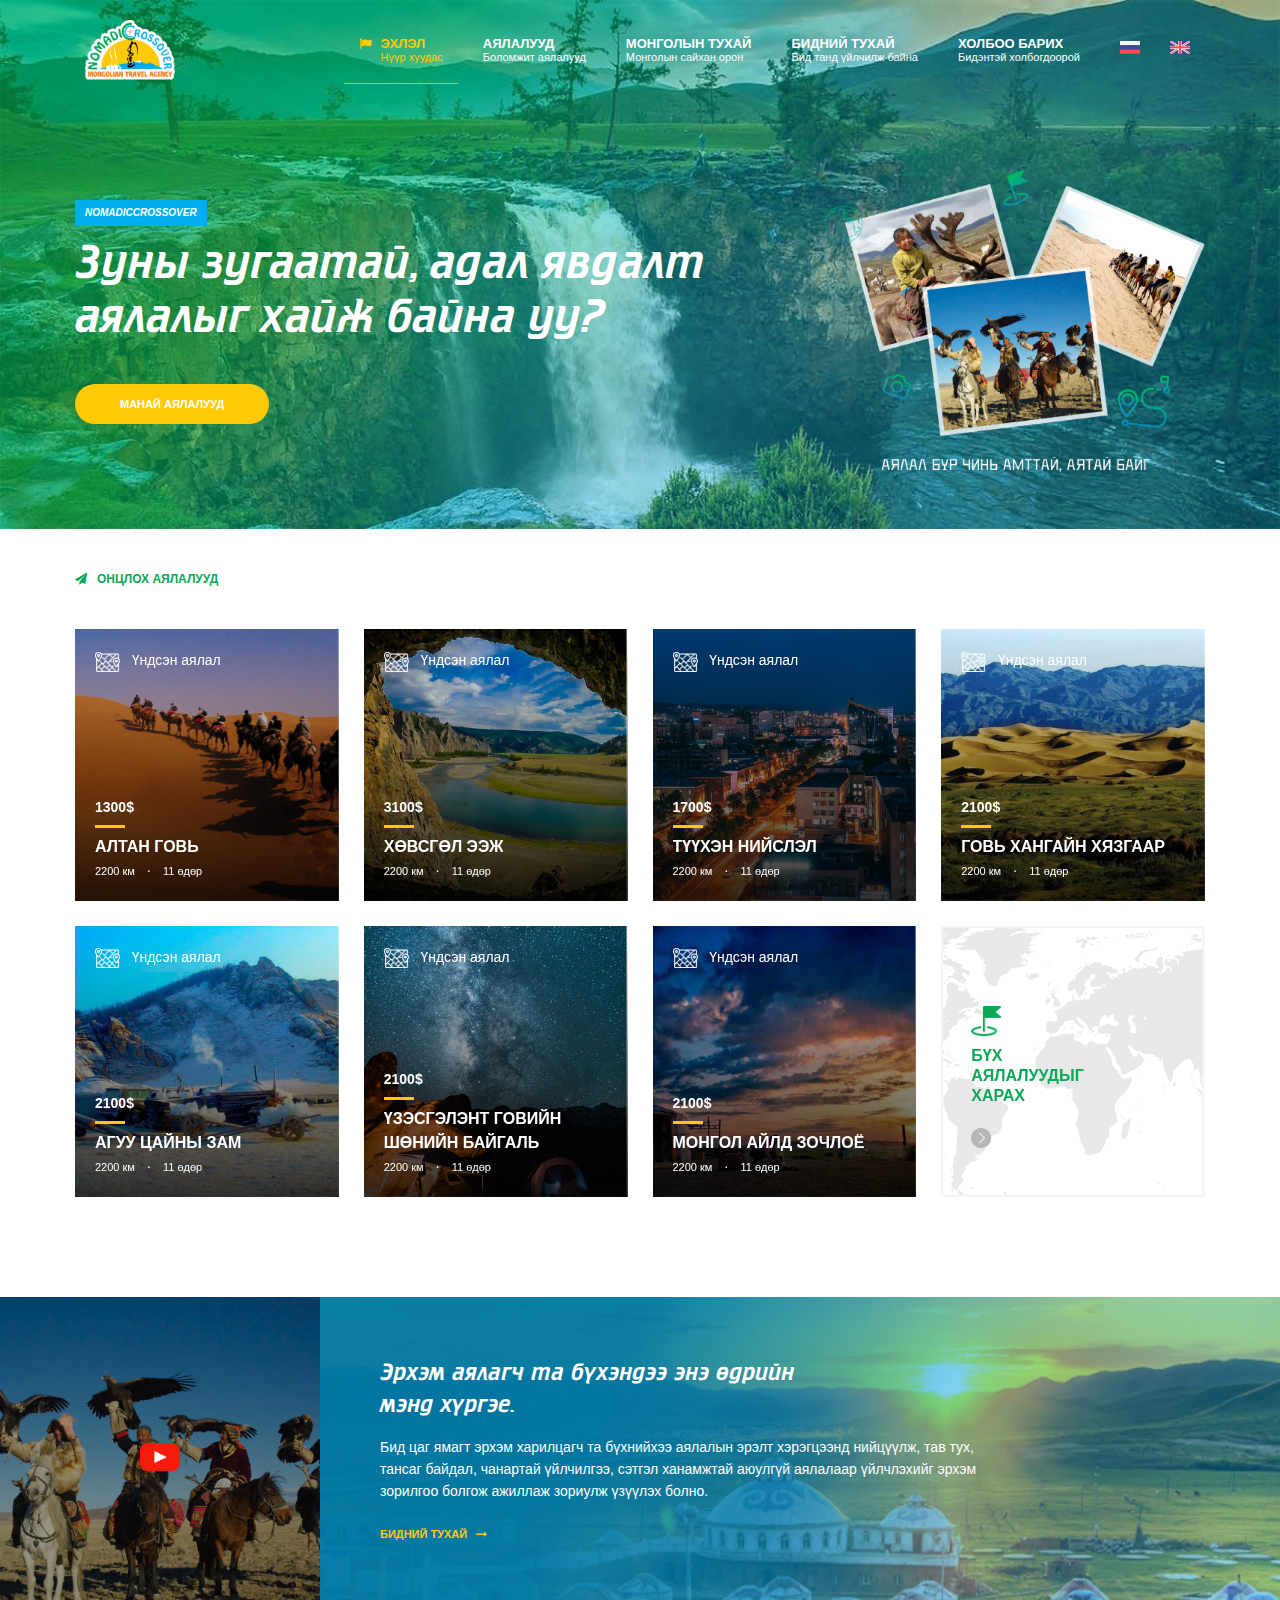
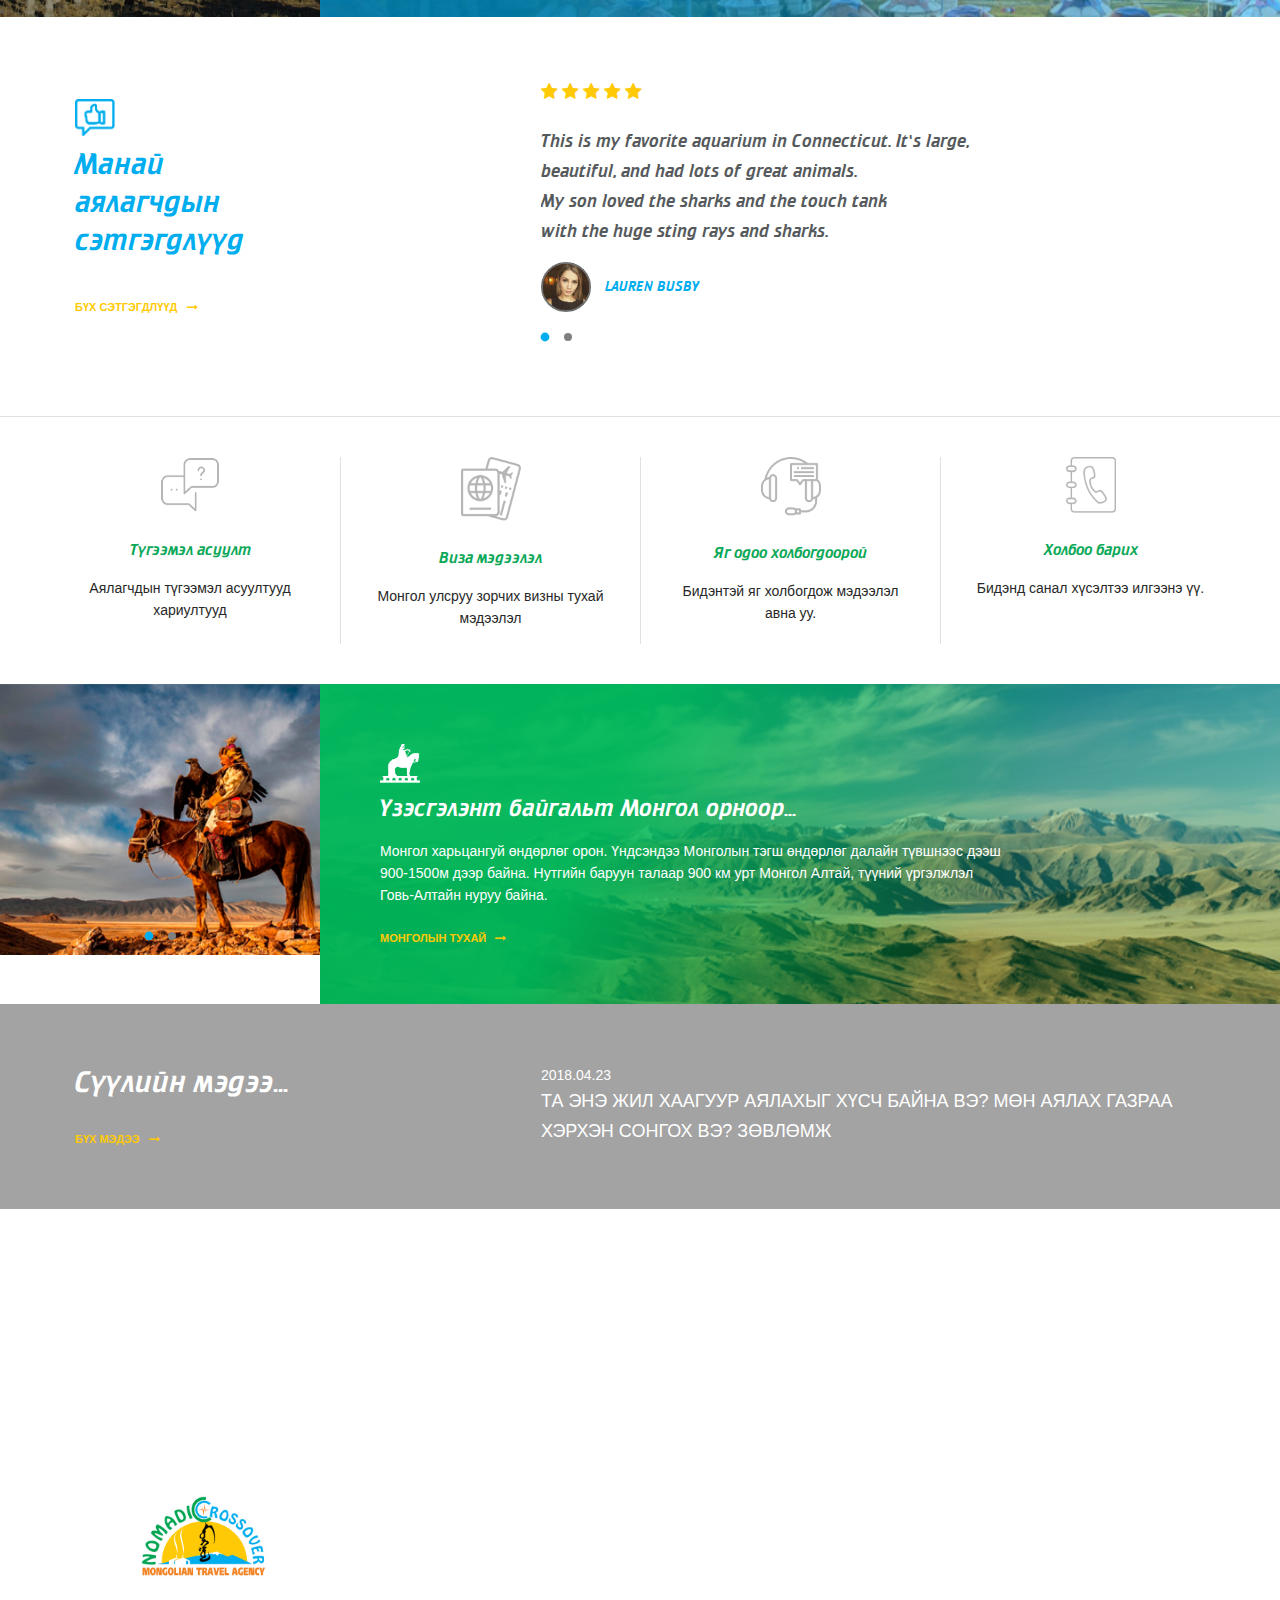
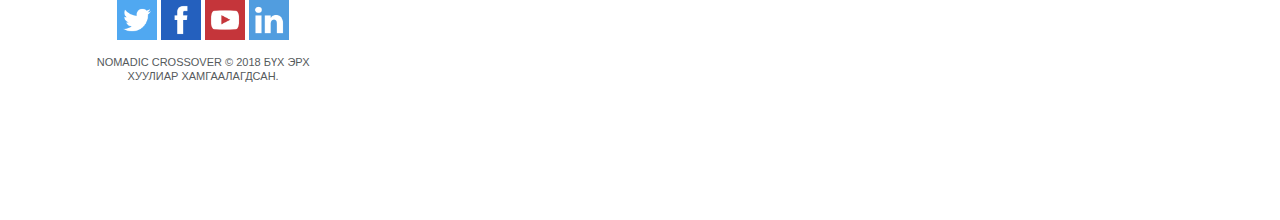
==== index.html @ 9ee0dd6a "v1" ====
<!DOCTYPE html>
<html>
<head>
	<title>Nomadic Cross Over | Home page</title>
	
	<meta charset="utf-8">
	<meta name="viewport" content="width=device-width,initial-scale=1,maximum-scale=1,user-scalable=no">
    <meta name="description" content="" />
    <meta name="keywords" content="" />
    <meta http-equiv="X-UA-Compatible" content="IE=edge,chrome=1">
    <meta name="HandheldFriendly" content="true">

    <meta property="og:title" content="" />
    <meta property="og:image" content="http://www.oooooo.com/img/social-share.jpg" />
    <meta property="og:url" content="http://www.oooooo.com/" />
    <meta property="og:site_name" content="" />
    <meta property="og:description" content="" />

   	<link rel="icon" href="img/favicon.png" type="image/png" sizes="50x50">

	<link rel="stylesheet" type="text/css" href="css/uikit.min.css" />
	<link rel="stylesheet" type="text/css" href="css/components/slideshow.css">
    <link rel="stylesheet" type="text/css" href="css/components/dotnav.css">
    <link rel="stylesheet" type="text/css" href="css/components/slidenav.css">
	<link rel="stylesheet" type="text/css" href="css/main.css">

	<link href="https://fonts.googleapis.com/css?family=Roboto:100,300,400,400i,500,500i,700,900&amp;subset=cyrillic,cyrillic-ext,latin-ext" rel="stylesheet">

</head>
<body>


    <div id="play-video" class="uk-modal">
        <div class="uk-modal-dialog uk-modal-dialog-lightbox">
            <a href="" class="uk-modal-close uk-close uk-close-alt"></a>
            <iframe width="100%" height="315" src="https://www.youtube.com/embed/KwQvyYzcOJU?rel=0&amp;showinfo=0" frameborder="0" allow="autoplay; encrypted-media" allowfullscreen></iframe>
        </div>
    </div>

    <div id="mobile-menu" class="uk-offcanvas">
        <div class="uk-offcanvas-bar uk-offcanvas-bar-flip">
            <div class="uk-text-center padding-top-bottom-30">
                <a href="index.html"><img src="img/logo.png" width="100"></a>
            </div>
            <ul class="uk-nav uk-nav-offcanvas uk-list-line" data-uk-nav>
                <li>
                    <a href="index.html">
                        <span class="uk-text-bold text-uppercase text-13 big-txt">Эхлэл</span>
                        <div class="text-light small-txt text-11">Нүүр хуудас</div>
                    </a>
                </li>
                <li>
                    <a href="tours.html">
                        <span class="uk-text-bold text-uppercase text-13 big-txt">Аялалууд</span>
                        <div class="text-light small-txt text-11">Боломжит аялалууд</div>
                    </a>
                </li>
                <li>
                    <a href="tour.html">
                        <span class="uk-text-bold text-uppercase text-13 big-txt">Монголын тухай</span>
                        <div class="text-light small-txt text-11">Монголын сайхан орон</div>
                    </a>
                </li>
                <li>
                    <a href="about.html">
                        <span class="uk-text-bold text-uppercase text-13 big-txt">Бидний тухай</span>
                        <div class="text-light small-txt text-11">Бид танд үйлчилж байна</div>
                    </a>
                </li>
                <li>
                    <a href="contact.html">
                        <span class="uk-text-bold text-uppercase text-13 big-txt">Холбоо барих</span>
                        <div class="text-light small-txt text-11">Бидэнтэй холбогдоорой</div>
                    </a>
                </li>
                <li class="uk-nav-header text-11">
                    <i class="uk-icon uk-icon-globe"></i> &nbsp; Хэлний сонголт
                </li>
                <li>
                    <a href=""><img src="img/russia.png" width="20" /> &nbsp; Русский</a>
                </li>
                <li>
                    <a href=""><img src="img/uk.png" width="20" /> &nbsp; English</a>
                </li>
            </ul>
        </div>
    </div>


    <div class="uk-cover-background uk-position-relative home-header-background">
        <img class="small-height-300 home-header-img" src="img/home-header-overlay.png" width="100%" height="" alt="">
        <div class="uk-position-cover">
            <div class="uk-container uk-container-center">
                <div class="uk-clearfix">
                    <div class="uk-float-left">
                        <a href="" class="logo"><img src="img/logo.png" width="90" /></a>
                    </div>
                    <div class="uk-float-right">
                        <a href="#mobile-menu" class="uk-hidden-large margin-top-8 uk-display-inline-block margin-top-30 margin-right-20"  data-uk-offcanvas="{mode:'slide'}">
                            <i class="uk-icon uk-icon-large uk-icon-bars text-white"></i>
                        </a>

                        <ul class="uk-nav uk-flex main-menu uk-visible-large">
                            <li class="active">
                                <a href="index.html">
                                    <div class="uk-flex">
                                        <div class="menu-icon"><i class="uk-icon uk-icon-flag"></i> </div>
                                        <div class="menu-item">
                                            <span class="uk-text-bold text-uppercase text-13 big-txt">Эхлэл</span>
                                            <div class="text-light small-txt text-11">Нүүр хуудас</div>
                                        </div>
                                    </div>
                                </a>
                            </li>
                            <li>
                                <a href="tours.html">
                                    <div class="menu-item">
                                        <span class="uk-text-bold text-uppercase text-13 big-txt">Аялалууд</span>
                                        <div class="text-light small-txt text-11">Боломжит аялалууд</div>
                                    </div>
                                </a>
                            </li>
                            <li>
                                <a href="mongolia.html">
                                    <div class="menu-item">
                                        <span class="uk-text-bold text-uppercase text-13 big-txt">Монголын тухай</span>
                                        <div class="text-light small-txt text-11">Монголын сайхан орон</div>
                                    </div>
                                </a>
                            </li>
                            <li>
                                <a href="about.html">
                                    <div class="menu-item">
                                        <span class="uk-text-bold text-uppercase text-13 big-txt">Бидний тухай</span>
                                        <div class="text-light small-txt text-11">Бид танд үйлчилж байна</div>
                                    </div>
                                </a>
                            </li>
                            <li>
                                <a href="contact.html">
                                    <div class="menu-item">
                                        <span class="uk-text-bold text-uppercase text-13 big-txt">Холбоо барих</span>
                                        <div class="text-light small-txt text-11">Бидэнтэй холбогдоорой</div>
                                    </div>
                                </a>
                            </li>
                            <li class="flag">
                                <a href=""><img src="img/russia.png" width="20" /></a>
                            </li>
                            <li class="flag" style="margin-left: 0px;">
                                <a href=""><img src="img/uk.png" width="20" /></a>
                            </li>
                        </ul>
                    </div>
                </div>

                <div class="uk-clearfix">
                    <div class="uk-float-left">
                        <div class="margin-top-110 important-txt">
                            <span class="back-blue padding-right-10 padding-left-10 padding-top-bottom-5 text-white text-uppercase uk-text-bold text-10 text-italic uk-display-inline-block margin-bottom-10 name-tag">
                                NomadicCrossover
                            </span>

                            <h2 class="header-title text-white text-48 small-text-36 uk-margin-remove uk-padding-remove">
                                Зуны зугаатай, адал явдалт<br clear="uk-hidden-small"> аялалыг хайж байна уу?
                            </h2>

                            <a href="" class="uk-display-inline-block back-yellow text-white text-uppercase uk-text-bold text-11 btn-yellow margin-top-40">
                                Манай аялалууд
                            </a>
                        </div>
                    </div>
                    <div class="uk-float-right">
                        <img src="img/header-extra-img.png" class="margin-top-80 uk-hidden-small header-extra-img" width="380" />
                    </div>
                </div>
                
            </div>
        </div>
    </div>

    <div class="padding-bottom-100">
        <div class="uk-container uk-container-center">
            <div class="text-green text-12 text-uppercase margin-top-bottom-40 uk-text-bold">
                <i class="uk-icon uk-icon-paper-plane"></i> &nbsp; Онцлох аялалууд
            </div>
            <div class="uk-grid uk-grid-medium" data-uk-grid-margin>
                <div class="uk-width-large-1-4 uk-width-medium-1-3 uk-width-small-1-2">
                    <figure class="uk-overlay uk-overlay-hover tour-item">
                        <img class="uk-overlay-scale" src="img/tour1.png" width="" height="" alt="">
                        <figcaption class="uk-overlay-panel uk-ignore">
                            <img src="img/category-icon.png" width="25"> &nbsp; Үндсэн аялал

                            <div class="" style="position: absolute; bottom: 20px;">
                                <span class="uk-text-bold text-14 text-uppercase">1300$</span>
                                <hr class="border-yellow border-30">
                                <h5 class="uk-text-bold text-uppercase uk-margin-remove text-16 tour-title">АЛТАН ГОВЬ</h5>
                                <span class="text-11">2200 км</span> &nbsp; &middot; &nbsp; <span class="text-11">11 өдөр</span>
                            </div>
                        </figcaption>
                        <a class="uk-position-cover" href="tour.html"></a>
                    </figure>
                </div>
                <div class="uk-width-large-1-4 uk-width-medium-1-3 uk-width-small-1-2">
                    <figure class="uk-overlay uk-overlay-hover tour-item">
                        <img class="uk-overlay-scale" src="img/tour2.png" width="" height="" alt="">
                        <figcaption class="uk-overlay-panel uk-ignore">
                            <img src="img/category-icon.png" width="25"> &nbsp; Үндсэн аялал

                            <div class="" style="position: absolute; bottom: 20px;">
                                <span class="uk-text-bold text-14 text-uppercase">3100$</span>
                                <hr class="border-yellow border-30">
                                <h5 class="uk-text-bold text-uppercase uk-margin-remove text-16 tour-title">ХӨВСГӨЛ ЭЭЖ</h5>
                                <span class="text-11">2200 км</span> &nbsp; &middot; &nbsp; <span class="text-11">11 өдөр</span>
                            </div>
                        </figcaption>
                        <a class="uk-position-cover" href="tour.html"></a>
                    </figure>
                </div>
                <div class="uk-width-large-1-4 uk-width-medium-1-3 uk-width-small-1-2">
                    <figure class="uk-overlay uk-overlay-hover tour-item">
                        <img class="uk-overlay-scale" src="img/tour3.png" width="" height="" alt="">
                        <figcaption class="uk-overlay-panel uk-ignore">
                            <img src="img/category-icon.png" width="25"> &nbsp; Үндсэн аялал

                            <div class="" style="position: absolute; bottom: 20px;">
                                <span class="uk-text-bold text-14 text-uppercase">1700$</span>
                                <hr class="border-yellow border-30">
                                <h5 class="uk-text-bold text-uppercase uk-margin-remove text-16 tour-title">ТҮҮХЭН НИЙСЛЭЛ</h5>
                                <span class="text-11">2200 км</span> &nbsp; &middot; &nbsp; <span class="text-11">11 өдөр</span>
                            </div>
                        </figcaption>
                        <a class="uk-position-cover" href="tour.html"></a>
                    </figure>
                </div>
                <div class="uk-width-large-1-4 uk-width-medium-1-3 uk-width-small-1-2">
                    <figure class="uk-overlay uk-overlay-hover tour-item">
                        <img class="uk-overlay-scale" src="img/tour4.png" width="" height="" alt="">
                        <figcaption class="uk-overlay-panel uk-ignore">
                            <img src="img/category-icon.png" width="25"> &nbsp; Үндсэн аялал

                            <div class="" style="position: absolute; bottom: 20px;">
                                <span class="uk-text-bold text-14 text-uppercase">2100$</span>
                                <hr class="border-yellow border-30">
                                <h5 class="uk-text-bold text-uppercase uk-margin-remove text-16 tour-title">ГОВЬ ХАНГАЙН ХЯЗГААР</h5>
                                <span class="text-11">2200 км</span> &nbsp; &middot; &nbsp; <span class="text-11">11 өдөр</span>
                            </div>
                        </figcaption>
                        <a class="uk-position-cover" href="tour.html"></a>
                    </figure>
                </div>
                <div class="uk-width-large-1-4 uk-width-medium-1-3 uk-width-small-1-2">
                    <figure class="uk-overlay uk-overlay-hover tour-item">
                        <img class="uk-overlay-scale" src="img/tour5.png" width="" height="" alt="">
                        <figcaption class="uk-overlay-panel uk-ignore">
                            <img src="img/category-icon.png" width="25"> &nbsp; Үндсэн аялал

                            <div class="" style="position: absolute; bottom: 20px;">
                                <span class="uk-text-bold text-14 text-uppercase">2100$</span>
                                <hr class="border-yellow border-30">
                                <h5 class="uk-text-bold text-uppercase uk-margin-remove text-16 tour-title">АГУУ ЦАЙНЫ ЗАМ</h5>
                                <span class="text-11">2200 км</span> &nbsp; &middot; &nbsp; <span class="text-11">11 өдөр</span>
                            </div>
                        </figcaption>
                        <a class="uk-position-cover" href="tour.html"></a>
                    </figure>
                </div>
                <div class="uk-width-large-1-4 uk-width-medium-1-3 uk-width-small-1-2">
                    <figure class="uk-overlay uk-overlay-hover tour-item">
                        <img class="uk-overlay-scale" src="img/tour6.png" width="" height="" alt="">
                        <figcaption class="uk-overlay-panel uk-ignore">
                            <img src="img/category-icon.png" width="25"> &nbsp; Үндсэн аялал

                            <div class="" style="position: absolute; bottom: 20px;">
                                <span class="uk-text-bold text-14 text-uppercase">2100$</span>
                                <hr class="border-yellow border-30">
                                <h5 class="uk-text-bold text-uppercase uk-margin-remove text-16 tour-title">Үзэсгэлэнт говийн шөнийн байгаль</h5>
                                <span class="text-11">2200 км</span> &nbsp; &middot; &nbsp; <span class="text-11">11 өдөр</span>
                            </div>
                        </figcaption>
                        <a class="uk-position-cover" href="tour.html"></a>
                    </figure>
                </div>
                <div class="uk-width-large-1-4 uk-width-medium-1-3 uk-width-small-1-2">
                    <figure class="uk-overlay uk-overlay-hover tour-item">
                        <img class="uk-overlay-scale" src="img/tour7.png" width="" height="" alt="">
                        <figcaption class="uk-overlay-panel uk-ignore">
                            <img src="img/category-icon.png" width="25"> &nbsp; Үндсэн аялал

                            <div class="" style="position: absolute; bottom: 20px;">
                                <span class="uk-text-bold text-14 text-uppercase">2100$</span>
                                <hr class="border-yellow border-30">
                                <h5 class="uk-text-bold text-uppercase uk-margin-remove text-16 tour-title">Монгол айлд зочлоё</h5>
                                <span class="text-11">2200 км</span> &nbsp; &middot; &nbsp; <span class="text-11">11 өдөр</span>
                            </div>
                        </figcaption>
                        <a class="uk-position-cover" href="tour.html"></a>
                    </figure>
                </div>
                <div class="uk-width-large-1-4 uk-width-medium-1-3 uk-width-small-1-2">
                    <figure class="uk-overlay uk-overlay-hover">
                        <img class="uk-overlay-scale" src="img/alltour.png" width="" height="" alt="">
                        <figcaption class="uk-overlay-panel uk-ignore more-tours-white-back padding-top-80 ">
                            <img src="img/flag.png" width="30" class="margin-left-10" />
                            <div class="text-green uk-text-bold text-16 text-uppercase margin-top-10 margin-bottom-20 margin-left-10" style="line-height: 20px !important;">  Бүх<br> аялалуудыг<br> харах
                            </div>
                            <img src="img/more-btn.png" class="margin-left-10" width="20" />
                        </figcaption>
                        <a class="uk-position-cover" href="tours.html"></a>
                    </figure>
                </div>

            </div>
        </div>
    </div>

    <div class="">
        <div class="uk-grid uk-grid-collapse" data-uk-grid-margin data-uk-grid-match="{target:'.video-section-height'}">
            <div class="uk-width-large-1-4 uk-width-medium-1-3 uk-width-small-1-1">
                
                <a href="#play-video" data-uk-modal="{center:true}">
                    <div class="video-secion-link video-section-height uk-flex uk-flex-center uk-flex-middle">
                        <img src="img/video-btn.png" class="" width="40" />
                    </div>
                </a>
            </div>
            <div class="uk-width-large-3-4 uk-width-medium-2-3 uk-width-small-1-1">
                <div class="uk-cover-background uk-position-relative video-section-container">
                    <img class="small-height-100 video-section-img" src="img/video-back-section.png" width="100%" height="" alt="">
                    <div class="uk-position-cover padding-60 small-padding-30 video-section-height video-section-gradient">
                        <h4 class="text-white cricket text-24 margin-top-0 video-section-txt">Эрхэм аялагч та бүхэндээ энэ өдрийн<br > мэнд хүргэе.</h4>
                        <p class="uk-width-large-3-4 text-white">
                            Бид цаг ямагт эрхэм харилцагч та бүхнийхээ аялалын эрэлт хэрэгцээнд нийцүүлж, тав тух, тансаг байдал, чанартай үйлчилгээ, сэтгэл ханамжтай аюулгүй аялалаар үйлчлэхийг эрхэм зорилгоо болгож ажиллаж зориулж үзүүлэх болно.
                        </p>

                        <a href="" class="text-yellow text-uppercase uk-text-bold text-11 uk-display-inline-block margin-top-10">
                            Бидний тухай &nbsp; <i class="uk-icon uk-icon-long-arrow-right"></i>
                        </a>
                    </div>
                </div>
            </div>
        </div>
    </div>

    <div class="padding-top-bottom-60 border-bottom-1">
        <div class="uk-container uk-container-center">
            <div class="uk-grid small-text-center" data-uk-grid-margin>
                <div class="uk-width-large-2-5 uk-width-medium-1-3 uk-width-small-1-1">
                    <div class="cricket text-30 text-blue margin-top-20">
                        <div class="margin-bottom-10">
                            <img src="img/feedback-icon.png" width="40" />
                        </div>
                        Манай<br class="uk-hidden-small"> аялагчдын<br>сэтгэгдлүүд
                    </div>

                    <div class="small-margin-bottom-50">
                        <a href="feedback.html" class="text-uppercase text-11 uk-text-bold margin-top-40 uk-display-inline-block">
                            Бүх сэтгэгдлүүд &nbsp; <i class="uk-icon uk-icon-long-arrow-right"></i>
                        </a>
                    </div>
                </div>
                <div class="uk-width-large-3-5 uk-width-medium-2-3 uk-width-small-1-1">
                    <div class="uk-slidenav-position " data-uk-slideshow>
                        <ul class="uk-slideshow feedback-slideshow">
                            <li>
                                <div class="">
                                    <div class="">
                                        <i class="uk-icon uk-icon-star text-yellow text-18"></i>
                                        <i class="uk-icon uk-icon-star text-yellow text-18"></i>
                                        <i class="uk-icon uk-icon-star text-yellow text-18"></i>
                                        <i class="uk-icon uk-icon-star text-yellow text-18"></i>
                                        <i class="uk-icon uk-icon-star text-yellow text-18"></i>
                                    </div>

                                    <div class="">
                                        <p class="cricket margin-top-20 text-18">
                                            This is my favorite aquarium in Connecticut. It's large, <br>
                                            beautiful, and had lots of great animals. <br>
                                            My son loved the sharks and the touch tank<br>
                                            with the huge sting rays and sharks.
                                        </p>
                                        <img src="img/feedback-user.png" width="50" />
                                        <span class="cricket text-blue margin-left-10">LAUREN BUSBY</span>
                                        <br><br><br>
                                    </div>
                                </div>
                            </li>
                            <li>
                                <div class="">
                                    <div class="">
                                        <i class="uk-icon uk-icon-star text-yellow text-18"></i>
                                        <i class="uk-icon uk-icon-star text-yellow text-18"></i>
                                        <i class="uk-icon uk-icon-star text-yellow text-18"></i>
                                        <i class="uk-icon uk-icon-star text-yellow text-18"></i>
                                        <i class="uk-icon uk-icon-star text-yellow text-18"></i>
                                    </div>

                                    <div class="">
                                        <p class="cricket margin-top-20 text-18">
                                            This is my favorite aquarium in Connecticut. It's large, <br>
                                            beautiful, and had lots of great animals. <br>
                                            My son loved the sharks and the touch tank<br>
                                            with the huge sting rays and sharks.
                                        </p>
                                        <img src="img/feedback-user.png" width="50" />
                                        <span class="cricket text-blue margin-left-10">LAUREN BUSBY</span>
                                        <br><br><br>
                                    </div>
                                </div>
                            </li>
                        </ul>
                        
                        <ul class="uk-dotnav uk-dotnav-contrast uk-position-bottom uk-flex-left dotnav-container">
                            <li data-uk-slideshow-item="0"><a href=""></a></li>
                            <li data-uk-slideshow-item="1"><a href=""></a></li>
                        </ul>
                    </div>
                    
                </div>
            </div>
        </div>
    </div>

    <div class="padding-top-bottom-40">
        <div class="uk-container uk-container-center">
            <div class="uk-grid uk-grid-divider uk-text-center" data-uk-grid-margin>
                <div class="uk-width-large-1-4 uk-width-medium-1-4 uk-width-small-1-1">
                    <a href="faq.html">
                        <img src="img/home-icon1.png" width="60" />
                        <h5 class="cricket text-16 text-green">Түгээмэл асуулт</h5>
                        <p class="text-black">
                            Аялагчдын түгээмэл асуултууд хариултууд
                        </p>
                    </a>
                </div>
                <div class="uk-width-large-1-4 uk-width-medium-1-4 uk-width-small-1-1">
                    <a href="visa.html">
                        <img src="img/home-icon2.png" width="60" />
                        <h5 class="cricket text-16 text-green">Виза мэдээлэл</h5>
                        <p class="text-black">
                            Монгол улсруу зорчих визны тухай мэдээлэл
                        </p>
                    </a>
                </div>
                <div class="uk-width-large-1-4 uk-width-medium-1-4 uk-width-small-1-1">
                    <a href="">
                        <img src="img/home-icon3.png" width="60" />
                        <h5 class="cricket text-16 text-green">Яг одоо холбогдоорой</h5>
                        <p class="text-black">
                            Бидэнтэй яг холбогдож мэдээлэл авна уу.
                        </p>
                    </a>
                </div>
                <div class="uk-width-large-1-4 uk-width-medium-1-4 uk-width-small-1-1">
                    <a href="contact.html">
                        <img src="img/home-icon4.png" width="50" />
                        <h5 class="cricket text-16 text-green">Холбоо барих</h5>
                        <p class="text-black">
                            Бидэнд санал хүсэлтээ илгээнэ үү.
                        </p>
                    </a>
                </div>
            </div>
        </div>
	</div>

    <div class="">
        <div class="uk-grid uk-grid-collapse" data-uk-grid-margin data-uk-grid-match="{target:'.video-section-height'}">
            <div class="uk-width-large-1-4 uk-width-medium-1-3 uk-width-small-1-1">
                
                
                <div class="uk-slidenav-position uk-hidden-small" data-uk-slideshow="{kenburns:true}">
                    <ul class="uk-slideshow">
                        <li><img src="img/bird.png" /></li>
                        <li><img src="img/bird.png" /></li>
                    </ul>
                    
                    <ul class="uk-dotnav uk-dotnav-contrast uk-position-bottom uk-flex-center">
                        <li data-uk-slideshow-item="0"><a href=""></a></li>
                        <li data-uk-slideshow-item="1"><a href=""></a></li>
                    </ul>
                </div>
            </div>
            <div class="uk-width-large-3-4 uk-width-medium-2-3 uk-width-small-1-1">
                <div class="uk-cover-background uk-position-relative slide-section-container">
                    <img src="img/slide-back-section.jpg" class="slide-section-img" width="100%" height="" alt="">
                    <div class="uk-position-cover padding-60 small-padding-30 slide-section-height slider-section-gradient">
                        <h4 class="text-white cricket text-24 margin-top-0">
                            <img src="img/chingis.png" width="40" />
                            
                            <div class="margin-top-10">Үзэсгэлэнт байгальm Монгол орноор...</div>
                        </h4>
                        <p class="uk-width-large-3-4 text-white">
                            Монгол харьцангуй өндөрлөг орон. Үндсэндээ Монголын тэгш өндөрлөг далайн түвшнээс дээш 900-1500м дээр байна. Нутгийн баруун талаар 900 км урт Монгол Алтай, түүний үргэлжлэл Говь-Алтайн нуруу байна.
                        </p>

                        <a href="mongolia.html" class="text-yellow text-uppercase uk-text-bold text-11 uk-display-inline-block margin-top-10">
                            МОНГОЛЫН ТУХАЙ &nbsp; <i class="uk-icon uk-icon-long-arrow-right"></i>
                        </a>
                    </div>
                </div>
            </div>
        </div>
    </div>

    <div class="padding-top-bottom-60 back-dark-gray">
        <div class="uk-container uk-container-center">
            <div class="uk-grid small-text-center" data-uk-grid-margin>
                <div class="uk-width-large-2-5 uk-width-medium-1-3 uk-width-small-1-1">
                    <div class="cricket text-30 text-white">
                        Сүүлийн мэдээ...
                    </div>

                    <a href="news.html" class="text-yellow text-uppercase uk-text-bold text-11 uk-display-inline-block margin-top-30">
                        Бүх мэдээ &nbsp; <i class="uk-icon uk-icon-long-arrow-right"></i>
                    </a>
                </div>
                <div class="uk-width-large-3-5 uk-width-medium-2-3 uk-width-small-1-1">
                    <a href="">
                        <span class="text-white">2018.04.23</span>
                        <h3 class="text-light text-uppercase text-18 text-white uk-margin-remove uk-padding-remove">
                            ТА ЭНЭ ЖИЛ ХААГУУР АЯЛАХЫГ ХҮСЧ БАЙНА ВЭ?  МӨН АЯЛАХ ГАЗРАА ХЭРХЭН СОНГОХ ВЭ? ЗӨВЛӨМЖ 
                        </h3>
                    </a>
                </div>
            </div>
        </div>
    </div>


    <div class="" data-uk-scrollspy="{cls:'uk-animation-fade', repeat: true}">
        <div class="uk-container-center uk-container">
            <div class="border-gray-1 padding-40 margin-top-60 margin-bottom-50">
                <div class="uk-clearfix uk-flex-middle small-center">
                    <div class="uk-float-left small-display-block">
                        <h4 class="text-22 text-uppercase text-green uk-margin-remove uk-padding-remove" style="line-height: 23px !important;">
                            Бидэнтэй холбогдох
                        </h4>
                        <p class="text-black text-light uk-margin-bottom-remove uk-padding-remove" style="margin-top: 5px !important;">
                            Танд ямар нэгэн асуулт байна уу?
                        </p>
                    </div>
                    <div class="uk-float-right padding-top-10 small-display-block small-margin-top-30 small-center">
                        <a href="" class="text-green">
                            <i class="uk-icon uk-icon-facebook-square uk-icon-small text-green"></i> &nbsp; Фэйсбүүк
                        </a>
                        <a href="" class="text-green margin-left-30">
                            <i class="uk-icon uk-icon-twitter-square uk-icon-small text-green"></i> &nbsp; Твиттер
                        </a>
                        <a href="contact.html" class="text-medium padding-right-30 padding-left-30 padding-top-10 padding-bottom-10 margin-left-20 uk-display-inline-block text-white back-green text-medium margin-left-40  small-margin-top-30 small-margin-left-remove small-center">
                            Бидэнтэй холбоо барих &nbsp;&nbsp;&nbsp;  <i class="uk-icon uk-icon-long-arrow-right"></i>
                        </a>
                    </div>
                </div>
            </div>
        </div>
    </div>

    <footer>
            <div class="margin-top-40 margin-bottom-80">
                <div class="uk-container uk-container-center small-center">
                    <div class="uk-grid" data-uk-grid-margin>
                        <div class="uk-width-large-1-4 uk-width-medium-1-4 uk-width-small-1-1">
                            <div class="uk-text-center">
                                <a href=""><img src="img/logo.png" /></a><br>
                                <div class="margin-top-20">
                                    <a href=""><img src="img/twitter.png" width="40"></a>
                                    <a href=""><img src="img/facebook.png" width="40"></a>
                                    <a href=""><img src="img/youtube.png" width="40"></a>
                                    <a href=""><img src="img/linkedin.png" width="40"></a>
                                </div>
                                <p class="text-uppercase text-11">
                                    NOMADIC CROSSOVER  © 2018  БҮХ ЭРХ ХУУЛИАР ХАМГААЛАГДСАН. 
                                </p>
                            </div>
                        </div>
                        <div class="uk-width-large-1-4 uk-width-medium-1-4 uk-width-small-1-1">
                            <h4 class="text-green text-uppercase text-12 text-medium" data-uk-scrollspy="{cls:'uk-animation-slide-top', repeat: true}">Vндсэн цэс</h4>
                            <ul class="uk-list uk-list-space text-black text-12 uk-margin-remove uk-padding-remove" data-uk-scrollspy="{cls:'uk-animation-slide-top', repeat: true}">
                                <li><a href="index.html" class="text-black">Эхлэл</a></li>
                                <li><a href="tours.html" class="text-black">Аялалууд</a></li>
                                <li><a href="news.html" class="text-black">Мэдээ мэдээлэл</a></li>
                                <li><a href="about.html" class="text-black">Бидний тухай</a></li>
                                <li><a href="contact.html" class="text-black">Холбоо барих</a></li>
                            </ul>
                        </div>
                        <div class="uk-width-large-1-4 uk-width-medium-1-4 uk-width-small-1-1">
                            <h4 class="text-green text-uppercase text-12 text-medium" data-uk-scrollspy="{cls:'uk-animation-slide-top', repeat: true}">Улаанбаатар хот</h4>
                            <p data-uk-scrollspy="{cls:'uk-animation-slide-top', repeat: true}">
                                Хан-уул дүүрэг, 11-р хороо, Их Монгол улсын гудамж, Ривер Гарден хотхон, Ривер Тауэр, 2 давхар 205 тоот
                            </p>
                            <div class="uk-flex small-display-block small-center" data-uk-scrollspy="{cls:'uk-animation-slide-top', repeat: true}">
                                <div class=""><i class="uk-icon uk-icon-phone text-green"></i></div>
                                <div class="margin-left-10">
                                    7710 7171, <br>
                                    9935 2089
                                </div>
                            </div>
                        </div>
                        <div class="uk-width-large-1-4 uk-width-medium-1-4 uk-width-small-1-1">
                            <h4 class="text-green text-uppercase text-12 text-medium" data-uk-scrollspy="{cls:'uk-animation-slide-top', repeat: true}">Эрдэнэт</h4>
                            <p data-uk-scrollspy="{cls:'uk-animation-slide-top', repeat: true}">
                                Орхон аймаг, Баян-Өндөр сум, Тюряковын гудамж, Вэнс компанийн байр Эрдэнэт хот
                            </p>
                            <div class="uk-flex  small-display-block" data-uk-scrollspy="{cls:'uk-animation-slide-top', repeat: true}">
                                <div class=""><i class="uk-icon uk-icon-phone text-green"></i></div>
                                <div class="margin-left-10">
                                    7035 3715, <br>
                                    9935 2089
                                </div>
                            </div>
                        </div>
                    </div>
                </div>
            </div>

            <div class="back-black padding-top-bottom-10">
                <div class="uk-container uk-container-center">
                    <div class="uk-clearfix small-center">
                        <div class="uk-float-left small-display-block text-white text-11" style="margin-top: 5px;" data-uk-scrollspy="{cls:'uk-animation-slide-top', repeat: true}">
                            Вэнс ХХК.  Бүх эрх хуулиар хамгаалагдсан. &copy; 2018 он.
                        </div>
                        <div class="uk-float-right small-display-block small-margin-top-10" data-uk-scrollspy="{cls:'uk-animation-slide-top', repeat: true}">
                            <a href="" class="text-white"><i class="uk-icon uk-icon-facebook"></i></a>&nbsp;&nbsp;&nbsp;
                            <a href="" class="text-white"><i class="uk-icon uk-icon-twitter"></i></a>&nbsp;&nbsp;&nbsp;
                            <a href="" class="text-white"><i class="uk-icon uk-icon-instagram"></i></a>
                        </div>
                    </div>
                </div>
            </div>
    </footer>


    <!-- Load Facebook SDK for JavaScript -->
    <div id="fb-root"></div>
    <script>(function(d, s, id) {
      var js, fjs = d.getElementsByTagName(s)[0];
      if (d.getElementById(id)) return;
      js = d.createElement(s); js.id = id;
      js.src = 'https://connect.facebook.net/en_US/sdk/xfbml.customerchat.js#xfbml=1&version=v2.12&autoLogAppEvents=1';
      fjs.parentNode.insertBefore(js, fjs);
    }(document, 'script', 'facebook-jssdk'));</script>

    <!-- Your customer chat code -->
    <div class="fb-customerchat"
      attribution="setup_tool"
      page_id="1668659086519519"
      theme_color="#67b868">
    </div>
	

	<script src="https://ajax.googleapis.com/ajax/libs/jquery/2.1.4/jquery.min.js"></script>
	<script type="text/javascript" src="js/uikit.min.js"></script>
    <script type="text/javascript" src="js/tilt.jquery.js"></script>
	<script type="text/javascript" src="js/components/parallax.min.js"></script>
	<script type="text/javascript" src="js/components/sticky.min.js"></script>
    <script type="text/javascript" src="js/components/slideshow.min.js"></script>
	<script type="text/javascript" src="js/main.js"></script>

    <script type="text/javascript">
        $('.header-extra-img').tilt({
            glare: true,
            maxGlare: .5
        });

        
    </script>

    <span data-tilt></span>
</body>
</html>
---- css/components/slideshow.css ----
/*! UIkit 2.27.2 | http://www.getuikit.com | (c) 2014 YOOtheme | MIT License */
/* ========================================================================
   Component: Slideshow
 ========================================================================== */
/*
 * 1. Create position context
 * 2. Create stacking context to prevent z-index issues with other components
 * 3. Set width because child elements are positioned absolute. Height is set via JS
 * 4. Reset list style
 * 5. Clip child elements
 * 6. Deactivate browser history navigation in IE11
 */
.uk-slideshow {
  /* 1 */
  position: relative;
  /* 2 */
  z-index: 0;
  /* 3 */
  width: 100%;
  /* 4 */
  margin: 0;
  padding: 0;
  list-style: none;
  /* 5 */
  overflow: hidden;
  /* 6 */
  touch-action: pan-y;
}
/*
 * Sub-object item
 * 1. Position items above each other
 * 2. Expand to parent container width
 * 3. Hide by default
 */
.uk-slideshow > li {
  /* 1 */
  position: absolute;
  top: 0;
  left: 0;
  /* 2 */
  width: 100%;
  /* 3 */
  opacity: 0;
}
/*
 * Active
 * 1. Stack at first
 * 2. Show slide
 */
.uk-slideshow > .uk-active {
  /* 1 */
  z-index: 10;
  /* 2 */
  opacity: 1;
}
/*
 * Hide default images which is only relevant to keep existing proportions
 */
.uk-slideshow > li > img {
  visibility: hidden;
}
/*
 * Pointer for controls
 */
[data-uk-slideshow-slide] {
  cursor: pointer;
}
/* Modifier: `uk-slideshow-fullscreen`
 ========================================================================== */
.uk-slideshow-fullscreen,
.uk-slideshow-fullscreen > li {
  height: 100vh;
}
/* Animations
 ========================================================================== */
/*
 * Fade
 */
.uk-slideshow-fade-in {
  -webkit-animation: uk-fade 0.5s linear;
  animation: uk-fade 0.5s linear;
}
.uk-slideshow-fade-out {
  -webkit-animation: uk-fade 0.5s linear reverse;
  animation: uk-fade 0.5s linear reverse;
}
/*
 * Scroll
 */
.uk-slideshow-scroll-forward-in {
  -webkit-animation: uk-slide-right 0.5s ease-in-out;
  animation: uk-slide-right 0.5s ease-in-out;
}
.uk-slideshow-scroll-forward-out {
  -webkit-animation: uk-slide-left 0.5s ease-in-out reverse;
  animation: uk-slide-left 0.5s ease-in-out reverse;
}
.uk-slideshow-scroll-backward-in {
  -webkit-animation: uk-slide-left 0.5s ease-in-out;
  animation: uk-slide-left 0.5s ease-in-out;
}
.uk-slideshow-scroll-backward-out {
  -webkit-animation: uk-slide-right 0.5s ease-in-out reverse;
  animation: uk-slide-right 0.5s ease-in-out reverse;
}
/*
 * Scale
 */
.uk-slideshow-scale-out {
  -webkit-animation: uk-fade-scale-15 0.5s ease-in-out reverse;
  animation: uk-fade-scale-15 0.5s ease-in-out reverse;
}
/*
 * Swipe
 */
.uk-slideshow-swipe-forward-in {
  -webkit-animation: uk-slide-left-33 0.5s ease-in-out;
  animation: uk-slide-left-33 0.5s ease-in-out;
}
.uk-slideshow-swipe-forward-out {
  -webkit-animation: uk-slide-left 0.5s ease-in-out reverse;
  animation: uk-slide-left 0.5s ease-in-out reverse;
}
.uk-slideshow-swipe-backward-in {
  -webkit-animation: uk-slide-right-33 0.5s ease-in-out;
  animation: uk-slide-right-33 0.5s ease-in-out;
}
.uk-slideshow-swipe-backward-out {
  -webkit-animation: uk-slide-right 0.5s ease-in-out reverse;
  animation: uk-slide-right 0.5s ease-in-out reverse;
}
.uk-slideshow-swipe-forward-in:before,
.uk-slideshow-swipe-backward-in:before {
  content: '';
  position: absolute;
  top: 0;
  bottom: 0;
  left: 0;
  right: 0;
  z-index: 1;
  background: rgba(0, 0, 0, 0.6);
  -webkit-animation: uk-fade 0.5s ease-in-out reverse;
  animation: uk-fade 0.5s ease-in-out reverse;
}
---- css/components/dotnav.css ----
/*! UIkit 2.27.2 | http://www.getuikit.com | (c) 2014 YOOtheme | MIT License */
/* ========================================================================
   Component: Dotnav
 ========================================================================== */
/*
 * 1. Gutter
 * 2. Remove default list style
 */
.uk-dotnav {
  display: -ms-flexbox;
  display: -webkit-flex;
  display: flex;
  -ms-flex-wrap: wrap;
  -webkit-flex-wrap: wrap;
  flex-wrap: wrap;
  /* 1 */
  margin-left: -15px;
  margin-top: -15px;
  /* 2 */
  padding: 0;
  list-style: none;
}
/*
 * 1. Space is allocated solely based on content dimensions
 * 2. Horizontal gutter is using `padding` so `uk-width-*` classes can be applied
 */
.uk-dotnav > * {
  /* 1 */
  -ms-flex: none;
  -webkit-flex: none;
  flex: none;
  /* 2 */
  padding-left: 15px;
  margin-top: 15px;
}
/*
 * DEPRECATED IE9 Support
 */
.uk-dotnav:before,
.uk-dotnav:after {
  content: "";
  display: block;
  overflow: hidden;
}
.uk-dotnav:after {
  clear: both;
}
.uk-dotnav > * {
  float: left;
}
/* Items
 ========================================================================== */
/*
 * Items
 * 1. Hide text if present
 */
.uk-dotnav > * > * {
  display: block;
  box-sizing: content-box;
  width: 20px;
  height: 20px;
  border-radius: 50%;
  background: rgba(50, 50, 50, 0.1);
  /* 1 */
  text-indent: 100%;
  overflow: hidden;
  white-space: nowrap;
}
/*
 * Hover
 * 1. Apply hover style also to focus state
 * 2. Remove default focus style
 */
.uk-dotnav > * > :hover,
.uk-dotnav > * > :focus {
  background: rgba(50, 50, 50, 0.4);
  /* 2 */
  outline: none;
}
/* OnClick */
.uk-dotnav > * > :active {
  background: rgba(50, 50, 50, 0.6);
}
/* Active */
.uk-dotnav > .uk-active > * {
  background: rgba(50, 50, 50, 0.4);
}
/* Modifier: `uk-dotnav-contrast`
 ========================================================================== */
.uk-dotnav-contrast > * > * {
  background: rgba(255, 255, 255, 0.4);
}
/*
 * Hover
 * 1. Apply hover style also to focus state
 */
.uk-dotnav-contrast > * > :hover,
.uk-dotnav-contrast > * > :focus {
  background: rgba(255, 255, 255, 0.7);
}
/* OnClick */
.uk-dotnav-contrast > * > :active {
  background: rgba(255, 255, 255, 0.9);
}
/* Active */
.uk-dotnav-contrast > .uk-active > * {
  background: rgba(255, 255, 255, 0.9);
}
/* Modifier: 'uk-dotnav-vertical'
 ========================================================================== */
/*
 * DEPRECATED
 */
.uk-dotnav-vertical {
  -ms-flex-direction: column;
  -webkit-flex-direction: column;
  flex-direction: column;
}
/*
 * DEPRECATED IE9 Support
 */
.uk-dotnav-vertical > * {
  float: none;
}
---- css/components/slidenav.css ----
/*! UIkit 2.27.2 | http://www.getuikit.com | (c) 2014 YOOtheme | MIT License */
/* ========================================================================
   Component: Slidenav
 ========================================================================== */
/*
 * 1. Required for `a` elements
 * 2. Dimension
 * 3. Style
 */
.uk-slidenav {
  /* 1 */
  display: inline-block;
  /* 2 */
  box-sizing: border-box;
  width: 60px;
  height: 60px;
  /* 3 */
  line-height: 60px;
  color: rgba(50, 50, 50, 0.4);
  font-size: 60px;
  text-align: center;
}
/*
 * Hover
 * 1. Apply hover style also to focus state
 * 2. Remove default focus style
 * 3. Required for `a` elements
 * 4. Style
 */
.uk-slidenav:hover,
.uk-slidenav:focus {
  /* 2 */
  outline: none;
  /* 3 */
  text-decoration: none;
  /* 4 */
  color: rgba(50, 50, 50, 0.7);
  cursor: pointer;
}
/* Active */
.uk-slidenav:active {
  color: rgba(50, 50, 50, 0.9);
}
/*
 * Icons
 */
.uk-slidenav-previous:before {
  content: "\f104";
  font-family: FontAwesome;
}
.uk-slidenav-next:before {
  content: "\f105";
  font-family: FontAwesome;
}
/* Sub-object: `uk-slidenav-position`
 ========================================================================== */
/*
 * Create position context
 */
.uk-slidenav-position {
  position: relative;
}
/*
 * Center vertically
 */
.uk-slidenav-position .uk-slidenav {
  display: none;
  position: absolute;
  top: 50%;
  z-index: 1;
  margin-top: -30px;
}
.uk-slidenav-position:hover .uk-slidenav {
  display: block;
}
.uk-slidenav-position .uk-slidenav-previous {
  left: 20px;
}
.uk-slidenav-position .uk-slidenav-next {
  right: 20px;
}
/* Modifier: `uk-slidenav-contrast`
 ========================================================================== */
.uk-slidenav-contrast {
  color: rgba(255, 255, 255, 0.5);
}
/*
 * Hover
 * 1. Apply hover style also to focus state
 */
.uk-slidenav-contrast:hover,
.uk-slidenav-contrast:focus {
  color: rgba(255, 255, 255, 0.7);
}
/* Active */
.uk-slidenav-contrast:active {
  color: rgba(255, 255, 255, 0.9);
}
---- css/main.css ----
/** CSS Style by Soyol-Orgil.E **/

@font-face {
  font-family: 'HelveticaNeue';
  src:  url('../fonts/HelveticaNeueLTStd-Bd.otf') format('otf');
}

/*@font-face {
  font-family: 'Cricket';
  src:  url('../fonts/Cricket.ttf');
}
*/
@font-face {
  font-family: 'Cricket';
  src:  url('../fonts/Cricket.ttf');
}

@font-face {
  font-family: "MonCricket";
  src: 
       url("../fonts/MonCricket.ttf");
}





html,
body {
    background-color: #ffffff;
    -webkit-font-smoothing: antialiased;
    text-shadow: 1px 1px 1px rgba(255, 255, 255, 0.004);
    -moz-osx-font-smoothing: grayscale;
    color: #565a5c;
    font: normal 14px / 22px 'HelveticaNeue', sans-serif;
}

h1,
h2,
h3,
h4,
h5,
h6 {
    font-family: 'HelveticaNeue', sans-serif;
    color: #000;
}

.uk-navbar-nav > li > a {
    font-family: 'HelveticaNeue', sans-serif;
}
h2 {
    font-size: 22px;
    line-height: 34px;
}

::-moz-selection {
    background: #cccccc;
    color: #ffffff;
    text-shadow: none;
}

::selection {
    background: #cccccc;
    color: #ffffff;
    text-shadow: none;
}

.uk-button {
    border-radius: 0px!important;

    -webkit-transition: all 0.2s ease-in-out;
    -moz-transition: all 0.2s ease-in-out;
    -o-transition: all 0.2s ease-in-out;
    transition: all 0.2s ease-in-out;
}

a, .uk-link {
    text-decoration: none;
    cursor: pointer;
    color: #FFCA05;
    background-color: none;

    -webkit-transition: all 0.2s ease-in-out;
    -moz-transition: all 0.2s ease-in-out;
    -o-transition: all 0.2s ease-in-out;
    transition: all 0.2s ease-in-out; 
}


a:hover, .uk-link:hover {
    text-decoration: none;
    color: #FFCA05;
    opacity: .7;
}

.uk-navbar-brand, .uk-navbar-content, .uk-navbar-toggle{
	padding: 0;
}

@media (min-width: 1220px) {
    .uk-container {
        max-width: 1200px!important;
    }
}

input,
button,
textarea,
select,
.uk-form select,
select.uk-form-large,
.uk-tab > li > a {
    
}

.uk-subnav-pill > .uk-active > * {
    background: none !important;
    color: #333333;
}

.uk-subnav-pill > .uk-active > a:hover{
	background-color: none !important;
}

.uk-subnav > * > * {
    color: #999;
}

.uk-form select:focus,
.uk-form textarea:focus,
.uk-form input:not([type]):focus,
.uk-form input[type="text"]:focus,
.uk-form input[type="password"]:focus,
.uk-form input[type="datetime"]:focus,
.uk-form input[type="datetime-local"]:focus,
.uk-form input[type="date"]:focus,
.uk-form input[type="month"]:focus,
.uk-form input[type="time"]:focus,
.uk-form input[type="week"]:focus,
.uk-form input[type="number"]:focus,
.uk-form input[type="email"]:focus,
.uk-form input[type="url"]:focus,
.uk-form input[type="search"]:focus,
.uk-form input[type="tel"]:focus,
.uk-form input[type="color"]:focus {
    background: #fff;
    border-color: rgba(255, 255, 255, 0.6);
    outline: 0;
}

blockquote {
    padding-left: 15px;
    border-left: 5px solid #dddddd;
    font-size: 16px;
    line-height: 22px;
    font-style: normal;
}

.uk-grid-divider > [class*='uk-width-1-']:not(.uk-width-1-1):nth-child(n+2),
.uk-grid-divider > [class*='uk-width-2-']:nth-child(n+2),
.uk-grid-divider > [class*='uk-width-3-']:nth-child(n+2),
.uk-grid-divider > [class*='uk-width-4-']:nth-child(n+2),
.uk-grid-divider > [class*='uk-width-5-']:nth-child(n+2),
.uk-grid-divider > [class*='uk-width-6-']:nth-child(n+2),
.uk-grid-divider > [class*='uk-width-7-']:nth-child(n+2),
.uk-grid-divider > [class*='uk-width-8-']:nth-child(n+2),
.uk-grid-divider > [class*='uk-width-9-']:nth-child(n+2) {
    border-left: 1px solid #ebebeb;
}

.uk-dotnav>*>* {
    width: 8px;
    height: 8px;
}

.uk-dotnav>.uk-active>* {
    background: rgba(4, 181, 204, .9);
    -webkit-transform: scale(1.3);
    transform: scale(1.1);
}

.uk-modal-dialog {
    border-radius: 0px;
    box-shadow: 0 0 10px rgba(0, 0, 0, 0.3);
}

.uk-navbar-nav>li>a:hover{
    background: none;
    color: black;

    -webkit-transition: all 0.2s ease-in-out;
    -moz-transition: all 0.2s ease-in-out;
    -o-transition: all 0.2s ease-in-out;
    transition: all 0.2s ease-in-out;
}

.margin-5{margin: 5px;}
.margin-10{margin: 10px;}
.margin-20{margin: 20px;}
.margin-30{margin: 30px;}
.margin-40{margin: 40px;}
.margin-50{margin: 50px;}
.margin-60{margin: 60px;}
.margin-70{margin: 70px;}
.margin-80{margin: 80px;}
.margin-90{margin: 90px;}
.margin-100{margin: 100px;}

.margin-top-bottom-5{margin-bottom: 5px;margin-top: 5px;}
.margin-top-bottom-10{margin-bottom: 10px;margin-top: 10px;}
.margin-top-bottom-20{margin-bottom: 20px;margin-top: 20px;}
.margin-top-bottom-30{margin-bottom: 30px;margin-top: 30px;}
.margin-top-bottom-40{margin-bottom: 40px;margin-top: 40px;}
.margin-top-bottom-50{margin-bottom: 50px;margin-top: 50px;}
.margin-top-bottom-60{margin-bottom: 60px;margin-top: 60px;}
.margin-top-bottom-70{margin-bottom: 70px;margin-top: 70px;}
.margin-top-bottom-80{margin-bottom: 80px;margin-top: 80px;}
.margin-top-bottom-90{margin-bottom: 90px;margin-top: 90px;}
.margin-top-bottom-100{margin-bottom: 100px;margin-top: 100px;}

.margin-top-5{margin-top: 5px;}
.margin-top-10{margin-top: 10px;}
.margin-top-20{margin-top: 20px !important;}
.margin-top-30{margin-top: 30px;}
.margin-top-40{margin-top: 40px;}
.margin-top-50{margin-top: 50px;}
.margin-top-60{margin-top: 60px;}
.margin-top-70{margin-top: 70px;}
.margin-top-80{margin-top: 80px;}
.margin-top-90{margin-top: 90px;}
.margin-top-100{margin-top: 100px;}
.margin-top-110{margin-top: 110px;}
.margin-top-150{margin-top: 150px;}

.margin-bottom-5{margin-bottom: 5px;}
.margin-bottom-10{margin-bottom: 10px;}
.margin-bottom-20{margin-bottom: 20px;}
.margin-bottom-30{margin-bottom: 30px;}
.margin-bottom-40{margin-bottom: 40px;}
.margin-bottom-50{margin-bottom: 50px;}
.margin-bottom-60{margin-bottom: 60px;}
.margin-bottom-70{margin-bottom: 70px;}
.margin-bottom-80{margin-bottom: 80px;}
.margin-bottom-90{margin-bottom: 90px;}
.margin-bottom-100{margin-bottom: 100px;}

.margin-right-5{margin-right: 5px;}
.margin-right-10{margin-right: 10px;}
.margin-right-20{margin-right: 20px !important;}
.margin-right-30{margin-right: 30px;}
.margin-right-40{margin-right: 40px;}
.margin-right-50{margin-right: 50px;}
.margin-right-60{margin-right: 60px;}
.margin-right-70{margin-right: 70px;}
.margin-right-80{margin-right: 80px;}
.margin-right-90{margin-right: 90px;}
.margin-right-100{margin-right: 100px;}

.margin-left-5{margin-left: 5px;}
.margin-left-10{margin-left: 10px;}
.margin-left-20{margin-left: 20px;}
.margin-left-30{margin-left: 30px;}
.margin-left-40{margin-left: 40px;}
.margin-left-50{margin-left: 50px;}
.margin-left-60{margin-left: 60px;}
.margin-left-70{margin-left: 70px;}
.margin-left-80{margin-left: 80px;}
.margin-left-90{margin-left: 90px;}
.margin-left-100{margin-left: 100px;}

.padding-5{padding: 5px;}
.padding-10{padding: 10px;}
.padding-20{padding: 20px;}
.padding-30{padding: 30px;}
.padding-40{padding: 40px;}
.padding-50{padding: 50px;}
.padding-60{padding: 60px;}
.padding-70{padding: 70px;}
.padding-80{padding: 80px;}
.padding-90{padding: 90px;}
.padding-100{padding: 100px;}

.padding-top-bottom-5{padding-top: 5px;padding-bottom: 5px;}
.padding-top-bottom-10{padding-top: 10px;padding-bottom: 10px;}
.padding-top-bottom-20{padding-top: 20px;padding-bottom: 20px;}
.padding-top-bottom-30{padding-top: 30px;padding-bottom: 30px;}
.padding-top-bottom-40{padding-top: 40px;padding-bottom: 40px;}
.padding-top-bottom-50{padding-top: 50px;padding-bottom: 50px;}
.padding-top-bottom-60{padding-top: 60px;padding-bottom: 60px;}
.padding-top-bottom-70{padding-top: 70px;padding-bottom: 70px;}
.padding-top-bottom-80{padding-top: 80px;padding-bottom: 80px;}
.padding-top-bottom-90{padding-top: 90px;padding-bottom: 90px;}
.padding-top-bottom-100{padding-top: 100px;padding-bottom: 100px;}

.padding-top-5{padding-top: 5px;}
.padding-top-10{padding-top: 10px;}
.padding-top-20{padding-top: 20px;}
.padding-top-30{padding-top: 30px;}
.padding-top-40{padding-top: 40px;}
.padding-top-50{padding-top: 50px;}
.padding-top-60{padding-top: 60px;}
.padding-top-70{padding-top: 70px;}
.padding-top-80{padding-top: 80px;}
.padding-top-90{padding-top: 90px;}
.padding-top-100{padding-top: 100px;}

.padding-bottom-5{padding-bottom: 5px;}
.padding-bottom-10{padding-bottom: 10px;}
.padding-bottom-20{padding-bottom: 20px;}
.padding-bottom-30{padding-bottom: 30px;}
.padding-bottom-40{padding-bottom: 40px;}
.padding-bottom-50{padding-bottom: 50px;}
.padding-bottom-60{padding-bottom: 60px;}
.padding-bottom-70{padding-bottom: 70px;}
.padding-bottom-80{padding-bottom: 80px;}
.padding-bottom-90{padding-bottom: 90px;}
.padding-bottom-100{padding-bottom: 100px;}

.padding-right-5{padding-right: 5px;}
.padding-right-10{padding-right: 10px;}
.padding-right-20{padding-right: 20px;}
.padding-right-30{padding-right: 30px;}
.padding-right-40{padding-right: 40px;}
.padding-right-50{padding-right: 50px;}
.padding-right-60{padding-right: 60px;}
.padding-right-70{padding-right: 70px;}
.padding-right-80{padding-right: 80px;}
.padding-right-90{padding-right: 90px;}
.padding-right-100{padding-right: 100px;}

.padding-left-5{padding-left: 5px;}
.padding-left-10{padding-left: 10px;}
.padding-left-20{padding-left: 20px;}
.padding-left-30{padding-left: 30px;}
.padding-left-40{padding-left: 40px;}
.padding-left-50{padding-left: 50px;}
.padding-left-60{padding-left: 60px;}
.padding-left-70{padding-left: 70px;}
.padding-left-80{padding-left: 80px;}
.padding-left-90{padding-left: 90px;}
.padding-left-100{padding-left: 100px;}


.back-blue{background: #00ADEE;}
.back-white{background: white !important;}
.back-red{background-color: #f30860;}
a.back-red:hover{background-color: #c1024a;}
.back-gray{background-color: #f1f1f1;}
.back-dark{background-color: black;}
.back-yellow{background-color: #FFCA05;}
.back-green{background: #0BA858;}

.text-yellow{color: #FFCA05 ;}
.text-blue{color: #00ADEE;}
.text-white{ color: white ; }
.text-green{color: #0BA858;}

.text-black{color: #282828 !important;}

.text-condensed{font-weight: 300;}
.text-light {font-weight: 300!important;}
.text-medium {font-weight: 500!important;}
.text-uppercase {text-transform: uppercase;}

.text-italic {font-style: italic;}

.text-10{font-size: 10px!important;line-height: 16px!important;}
.text-11{font-size: 11px!important;line-height: 14px!important;}
.text-12{font-size: 12px!important;line-height: 20px!important;}
.text-13{font-size: 13px!important;line-height: 20px!important;}
.text-14{font-size: 14px!important;line-height: 22px!important;}
.text-16{font-size: 16px!important;line-height: 24px!important;}
.text-18{font-size: 18px!important;line-height: 30px!important;}
.text-20{font-size: 20px!important;line-height: 26px!important;}
.text-22{font-size: 22px!important;line-height: 34px!important;}
.text-24{font-size: 24px!important;line-height: 32px!important;}
.text-26{font-size: 26px!important;line-height: 32px!important;}
.text-28{font-size: 28px!important;line-height: 40px!important;}
.text-29{font-size: 29px!important;line-height: 20px!important;}
.text-30{font-size: 30px!important;line-height: 38px!important;}
.text-32{font-size: 32px!important;line-height: 39px!important;}
.text-34{font-size: 34px!important;line-height: 42px!important;}
.text-36{font-size: 36px!important;line-height: 44px!important;}
.text-38{font-size: 38px!important;line-height: 46px!important;}
.text-40{font-size: 40px!important;line-height: 48px!important;}
.text-42{font-size: 42px!important;line-height: 50px!important;}
.text-44{font-size: 44px!important;line-height: 51px!important;}
.text-46{font-size: 46px!important;line-height: 52px!important;}
.text-48{font-size: 48px!important;line-height: 54px!important;}
.text-50{font-size: 50px!important;line-height: 56px!important;}
.text-52{font-size: 52px!important;line-height: 58px!important;}
.text-54{font-size: 54px!important;line-height: 60px!important;}
.text-56{font-size: 56px!important;line-height: 62px!important;}
.text-58{font-size: 58px!important;line-height: 64px!important;}


/* END Main Style */


/** 2017.__.__ by Soyol-Orgil.E **/


.home-header-background{
    background: url("../img/home-header.jpg") center center;
    background-size: cover;
}

.logo{
    /*background: url("../img/blur-back.png"); 
    background-size: cover;*/
    display: inline-block;
    padding: 20px 10px 10px 10px;
}

.logo-clear{
    display: inline-block;
    padding: 20px 10px 10px 10px;
}

ul.main-menu li a{
    color: white !important;
}

ul.main-menu li a:hover{
    color: #FFCA05 !important;
    padding-bottom: 19px;
    border-bottom: 1px solid rgba(255,202,5,.5)  !important;
}

ul.main-menu li.active a{
    color: #FFCA05 !important;
    border-bottom: 1px solid rgba(255,202,5,.8) !important;
    padding-bottom: 19px;
}

ul.main-menu li.flag img{
    
}

ul.main-menu li.active a{
    
}


ul.main-menu li a .small-txt{
    margin-top: -4px;
}

.menu-item{
    margin-top: -1px;
}

.menu-icon{
    margin-right: 10px;
}

ul.main-menu{
    margin-top: 30px;
}

ul.main-menu li{
    margin-left: 10px;
}

h2.header-title{
    font-family: 'MonCricket' !important;
}

.main-menu.extra-menu{
    margin-top: 25px !important;
}

ul.main-menu.extra-menu li.active a{
    padding-bottom: 30px !important;
}

ul.main-menu.extra-menu li a:hover{
    padding-bottom: 30px;
}

.btn-yellow{
    padding: 13px 45px 13px 45px;
    border-radius: 25px;
}

.name-tag{
    
    
}

.tour-item figcaption{
    background: linear-gradient(to top, rgba(0, 0, 0,.8), rgba(0, 0, 0, 0)) !important;
}

.border-30{
    border-width: 3px !important;
    width: 30px !important;
    margin: 7px 0 !important;
}

.border-yellow{
    border-color: #FFCA05 !important;

}

.more-tours-white-back{
    background: rgba(255,255,255,.3);
}

.tour-title{
    max-height: 48px !important;    
    overflow: hidden;
}


.cricket{
    font-family: 'MonCricket' !important;   
}

.video-secion-link{
    background: url("../img/video-img.png") center center;
    background-size: cover;
}

.video-section-gradient{
    /*background:
    linear-gradient(
      15deg, 
      rgba(0,122,168,1), rgba(0,122,168,.1)
    );*/

    background: url("../img/background-video-back.png");
    background-size: cover;
}

.slider-section-gradient{
    /*background:
    linear-gradient(
      15deg, 
      rgba(0,122,168,1), rgba(0,122,168,.1)
    );*/

    background: url("../img/background-slide-back.png");
    background-size: cover;
}

.border-bottom-1{
    border-bottom: 1px solid #e2e1e1;
}

.border-top-1{
    border-top: 1px solid #e2e1e1;   
}

.uk-grid-divider>[class*=uk-width-large-]:not(.uk-width-large-1-1):nth-child(n+2){
    border-color: #e2e1e1 !important;
}

.back-dark-gray{
    background: #a3a3a3;
}

.border-gray-1{
    border: 1px solid #e2e1e1;
}

.uk-dotnav-contrast > * > *{
    background: gray !important;
}

.uk-dotnav>.uk-active>*{
    background: #00ADEE !important;   
}

.header-background{
    background-size: cover;
    background-repeat: no-repeat;

    height: 400px;
}

.other-page-header-img{
    height: 400px;
}

.back-gradient{
    background: linear-gradient(to right, #08A86A , #10A399);
}

.list-white li a{
    color: white !important;
}

.list-white li.active a{
    font-weight: bold;
    color: #FFCA05 !important;
}

.back-dark-green{
    background-color: #228654;
}

.bread li a,.bread li span{
    font-size: 12px !important;
}

.tour-lists a{
    font-size: 12px !important;
    border-radius: 20px;
    display: inline-block;
    color: white;
    margin-right: 5px;
    text-transform: none;
}

.tour-lists a:hover{
    text-decoration: underline;
}

.border-opacity-7{
    border-color: rgba(255,255,255,.2) !important;
}

.sidebar-info li{
    border-color: rgba(255,255,255,.2) !important;
}

table tr td:first-child{
    border-left: 1px solid #b9baba;
}

table tr:first-child{
    border-top: 1px solid #b9baba;   
}

table thead td{
    font-weight: bold;
}

table tr td{
    border-bottom: 1px solid #b9baba;
    border-right: 1px solid #b9baba;
}

.uk-accordion-title{
    font-size: 13px !important;
    background: linear-gradient(to right, #08A86A , #10A399);
    text-transform: uppercase; 
    color: white !important;
    font-weight: bold !important; 
}

.list-must li{
    text-align: center;
    text-transform: uppercase;
    font-size: 12px !important;
    
    font-weight: bold;
}

.list-must li a{
    color: #eaeaea !important;
    padding: 5px 15px 5px 15px !important;
    padding-bottom: 5px !important;
    display: inline-block !important; 
    margin-right: 10px;
}

.list-must li.uk-active a{
    background: #0BA858 !important;
    color: white !important;
    border-radius: 5px !important;
    border-bottom-left-radius: 0px !important;
    border-bottom-right-radius: 0px !important;
}

.aimag-list li a{
    padding-top: 20px;
    padding-bottom: 20px;
}

.home-header-background{
    /*min-height: 595px !important;*/
}


.btn-yellow:hover{
    opacity: 1 !important;
    color: white !important;
    background: #d0a903 !important;
}

.home-header-img{
    height: 100%;
}

#mobile-menu ul li{
    border-color: rgba(0,0,0,.1);
}

.uk-nav-header{
    background: rgba(0,0,0,.1);
    margin-bottom: -5px !important; 
}


/* Rating */

.rating { 
  border: none;
  float: left;
}

.rating > input { display: none; } 
.rating > label:before { 
  margin: 5px;
  font-size: 1.25em;
  font-family: FontAwesome;
  display: inline-block;
  content: "\f005";
}

.rating > .half:before { 
  content: "\f089";
  position: absolute;
}

.rating > label { 
  color: #ddd; 
 float: right; 
}

/***** CSS Magic to Highlight Stars on Hover *****/

.rating > input:checked ~ label, /* show gold star when clicked */
.rating:not(:checked) > label:hover, /* hover current star */
.rating:not(:checked) > label:hover ~ label { color: #FFD700;  } /* hover previous stars in list */

.rating > input:checked + label:hover, /* hover current star when changing rating */
.rating > input:checked ~ label:hover,
.rating > label:hover ~ input:checked ~ label, /* lighten current selection */
.rating > input:checked ~ label:hover ~ label { color: #FFED85;  } 



.uk-form-select select{
    background: white !important;
    border: 1px solid #ddd;
    text-transform: uppercase;
    padding: 15px !important;
    outline: none !important;
}


@media (min-width: 760px) and (max-width: 880px){

    .header-extra-img{
        display: none;
    }

    .slider-section-gradient{
        padding: 40px !important;
        padding-left: 60px !important;
    }

    .video-section-gradient{
        padding: 50px !important;
        padding-left: 60px !important;   
    }

}

@media (min-width: 760px) and (max-width: 960px){

    .home-header-background{
        min-height: 400px;
    }

    .small-height-300{
        min-height: 400px !important; 
    }

    .important-txt{
        margin-top: 50px !important;
    }

    h2.header-title{
        font-size: 36px !important;
        line-height: 38px !important;
    }

    .header-extra-img{
        width: 300px !important;
        margin-top: 30px !important;
        margin-right: 50px !important; 
    }

    .video-section-gradient{
        min-height: 200px;
    }

    .video-section-img{
        height: 320px !important;    
    }

    .slide-section-gradient{
        min-height: 200px;
    }

    .slide-section-img{
        height: 320px !important;    
    }



}

@media (min-width: 960px) and (max-width: 1220px){

    ul.main-menu li{
        margin-left: 0 !important;
    }

    .uk-nav>li>a{
        padding: 5px 10px !important; 
    }


    ul.main-menu li span{
        font-size: 12px !important;    
    }

    .important-txt{
        margin-top: 50px !important;
    }

    

    h2.header-title{
        font-size: 36px !important;
        line-height: 38px !important;
    }

    .header-extra-img{
        width: 300px !important;
        margin-top: 30px !important;
        margin-right: 50px !important; 
    }

    .video-section-gradient{
        min-height: 200px;
    }

    .video-section-img{
        height: 320px !important;    
    }

    .slide-section-gradient{
        min-height: 200px;
    }

    .slide-section-img{
        height: 320px !important;    
    }
    
    

}

@media (min-width: 960px) and (max-width: 1340px){
    .video-section-gradient{
        min-height: 200px;
    }

    .video-section-img{
        height: 320px !important;    
    }

    .slide-section-gradient{
        min-height: 200px;
    }

    .slide-section-img{
        height: 320px !important;    
    }
}

@media (max-width: 760px){

    .important-txt{
        margin-top: 50px !important;
    }

    .home-header-background{
        min-height: 400px;
    }

    .small-height-300{
        height: 400px !important;
    }

    .small-height-100{
        height: 100% !important;
    }

    .small-height-520{
        height: 460px !important;
    }

    .small-center{
        text-align: center !important;
    }

    .small-display-block{
        display: block;
    }

    .small-margin-left-remove{
        margin-left: 0 !important;
    }

    .small-margin-top-30{
        margin-top: 30px;
    }

    .video-section-height{
        height: 400px;
    }

    .small-text-36{
        font-size: 36px !important; 
        line-height: 40px !important;
    }

    h2.header-title{
        font-size: 28px !important;
        line-height: 30px !important;
    }

    .small-padding-30{
        padding: 30px !important;
    }

    .small-height-400{
        height: 400px !important;
    }

    .video-section-gradient{
        height: 250px;
    }

    .video-section-img{
        height: 310px !important;    
    }

    .video-section-container{
        min-height: 300px !important;
        margin-bottom: 60px !important;
        text-align: center !important;
    }

    .small-text-center{
        text-align: center !important;
    }

    .small-margin-bottom-50{
        margin-bottom: 50px !important;
    }

    .dotnav-container{
        left: 50%;
    }

    .slide-section-container{
        min-height: 320px !important;
        text-align: center !important;
    }

    

    .slide-section-img{
        height: 350px !important; 
    }

    .video-section-height{
        
    }

    .video-section-txt{
        font-size: 18px !important;
        line-height: 20px !important;
    }

}
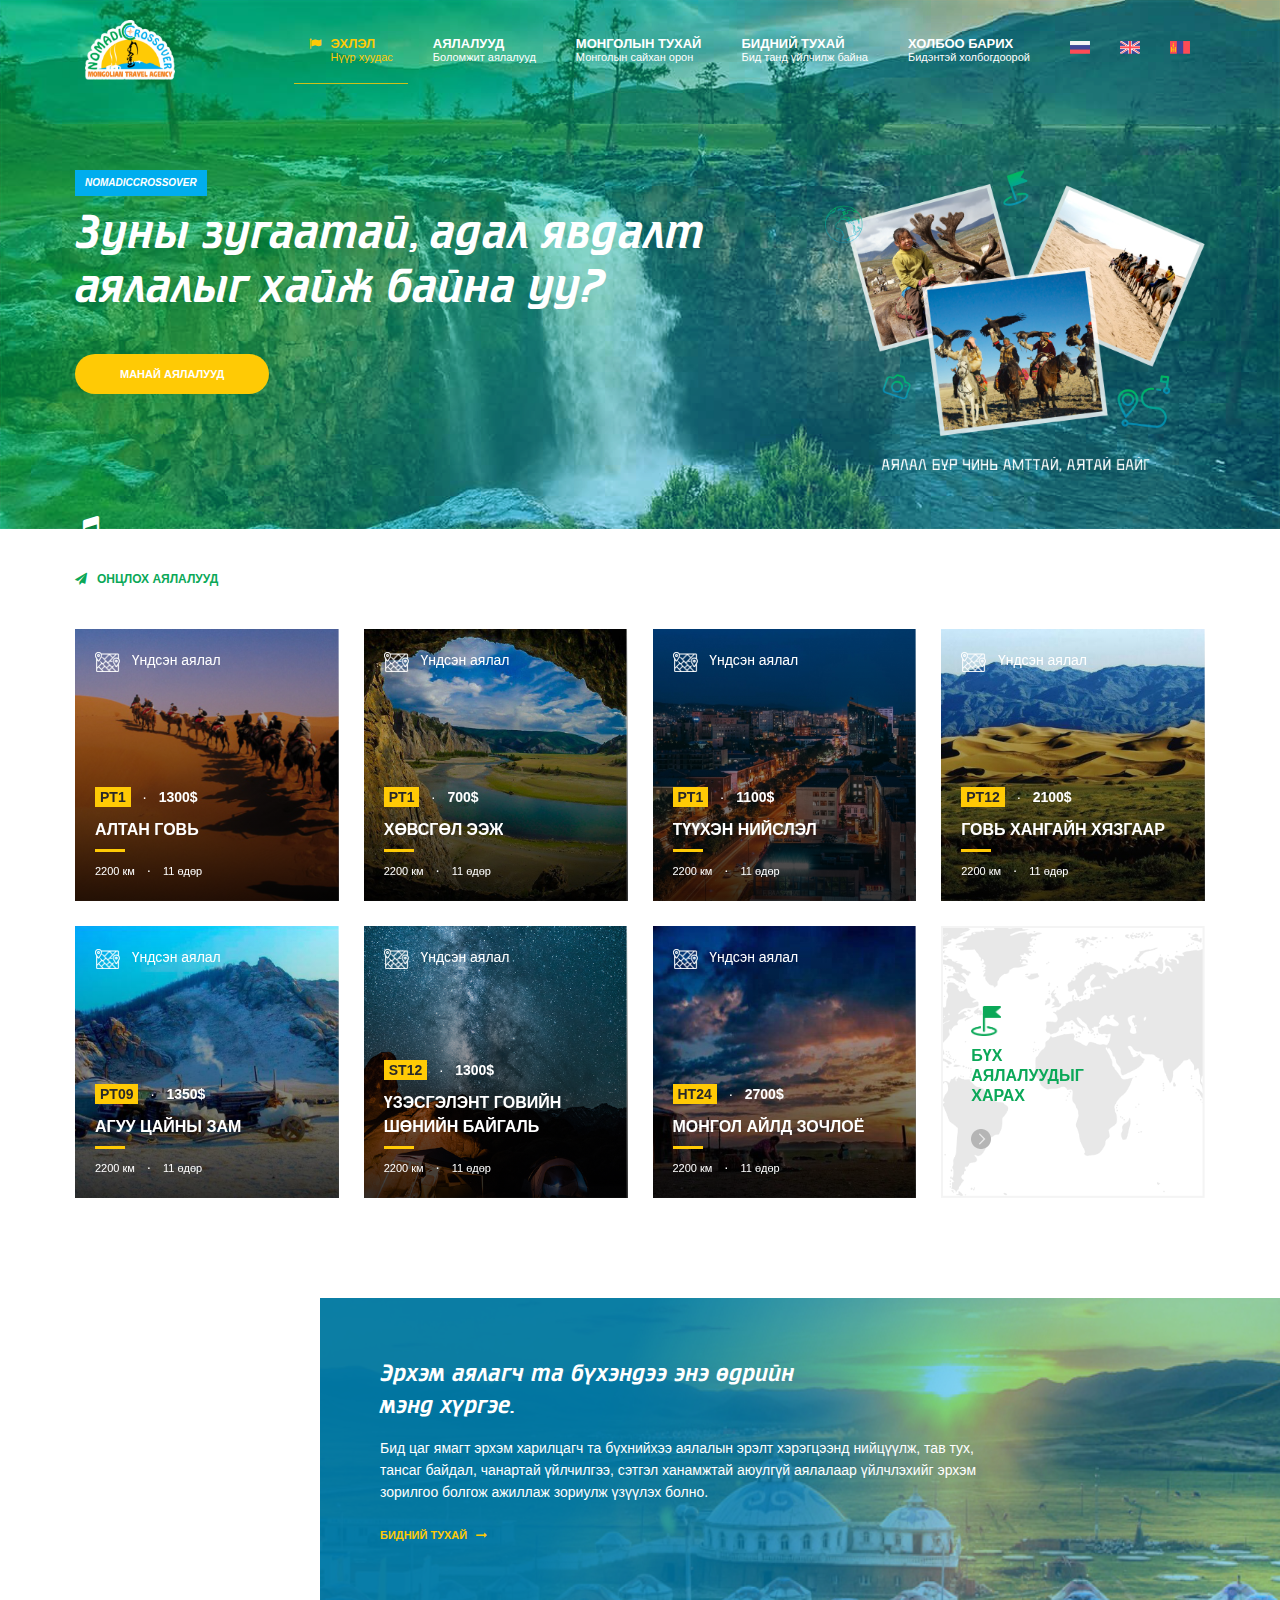
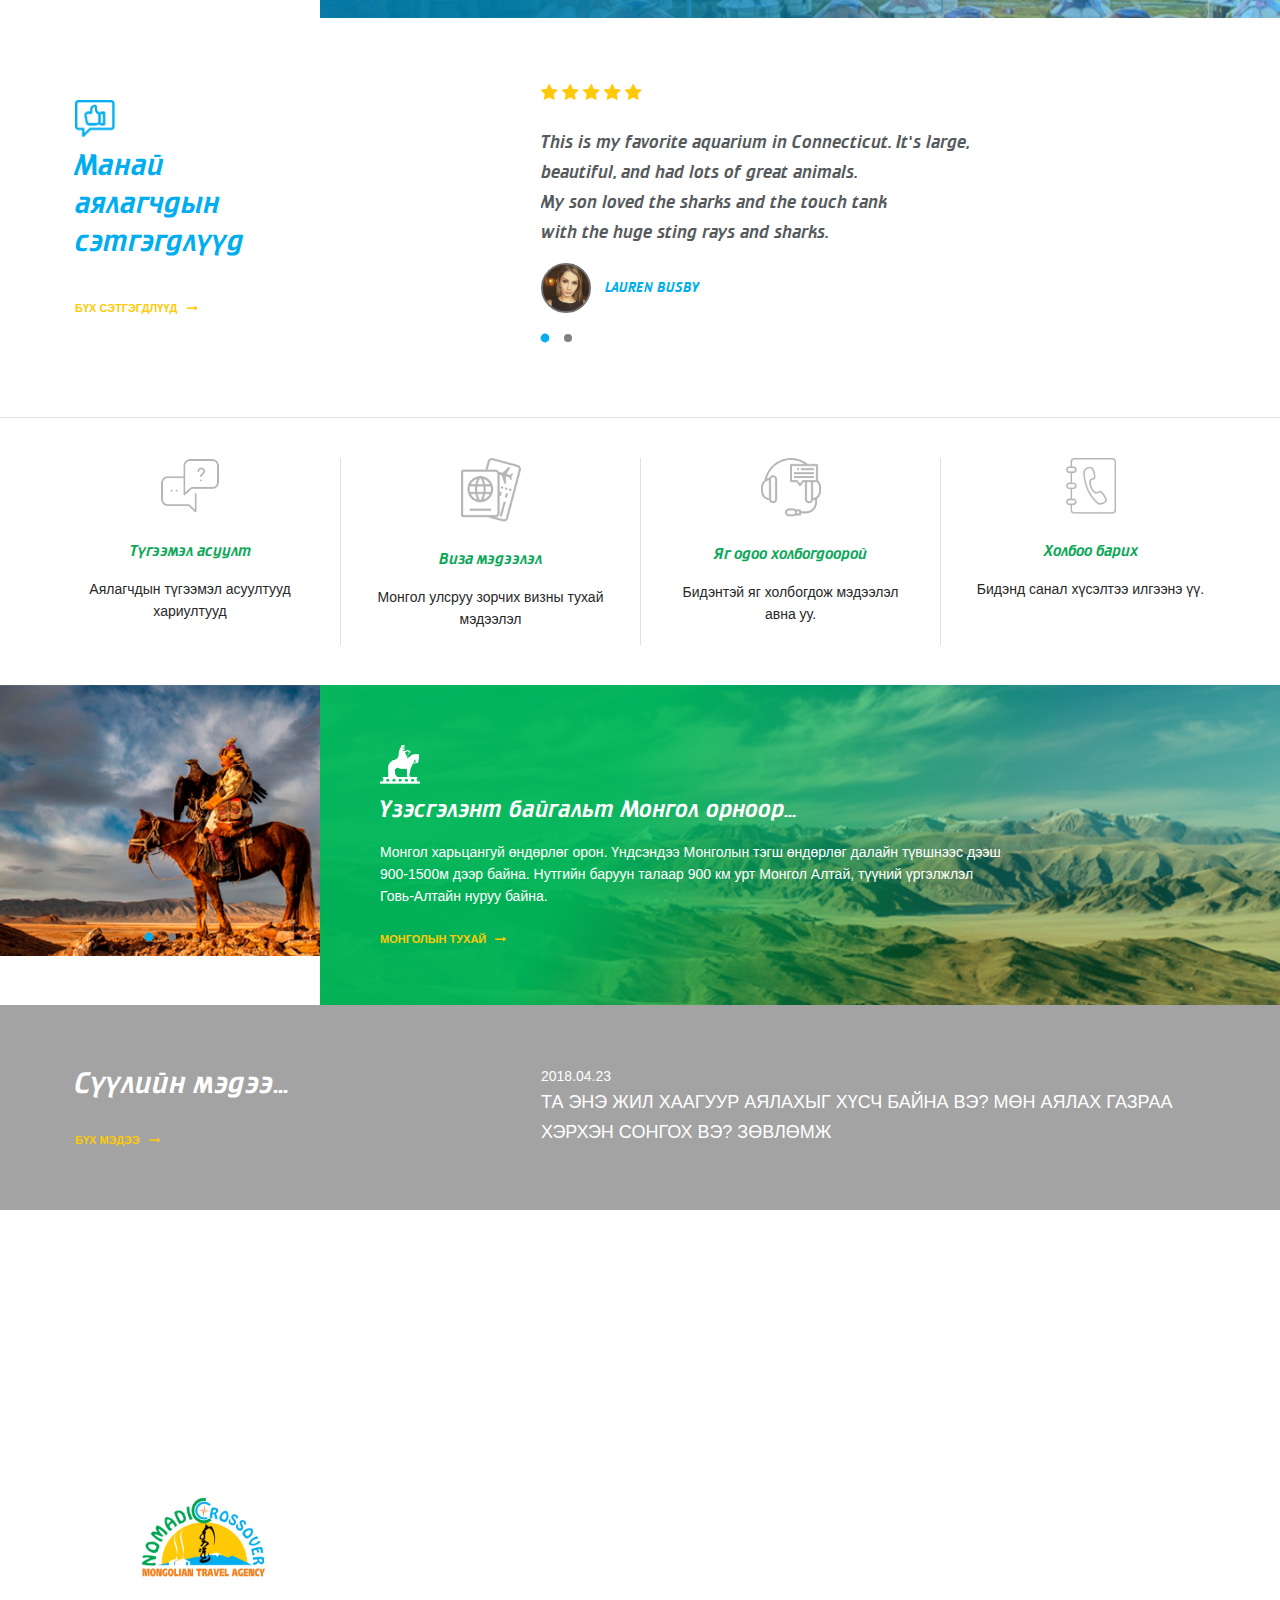
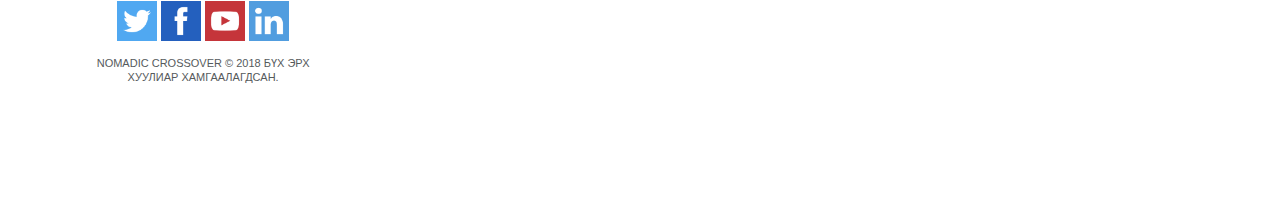
==== commit 0812dbb5: "s" ====
--- a/index.html
+++ b/index.html
@@ -82,9 +82,14 @@
                 <li>
                     <a href=""><img src="img/uk.png" width="20" /> &nbsp; English</a>
                 </li>
+                <li>
+                    <a href=""><img src="img/mn.png" width="20" /> &nbsp; Монгол</a>
+                </li>
             </ul>
         </div>
     </div>
+
+
 
 
     <div class="uk-cover-background uk-position-relative home-header-background">
@@ -150,13 +155,16 @@
                             <li class="flag" style="margin-left: 0px;">
                                 <a href=""><img src="img/uk.png" width="20" /></a>
                             </li>
+                            <li class="flag" style="margin-left: 0px;">
+                                <a href=""><img src="img/mn.png" width="20" /></a>
+                            </li>
                         </ul>
                     </div>
                 </div>
 
                 <div class="uk-clearfix">
                     <div class="uk-float-left">
-                        <div class="margin-top-110 important-txt">
+                        <div class="margin-top-80 important-txt">
                             <span class="back-blue padding-right-10 padding-left-10 padding-top-bottom-5 text-white text-uppercase uk-text-bold text-10 text-italic uk-display-inline-block margin-bottom-10 name-tag">
                                 NomadicCrossover
                             </span>
@@ -169,6 +177,22 @@
                                 Манай аялалууд
                             </a>
                         </div>
+                        <div class="uk-flex uk-flex-middle margin-top-120 sound">
+                            <div class="text-white"><i class="uk-icon uk-icon-music uk-icon-medium"></i></div>
+                            <div id="bars">
+                                <div class="bar anim-sound"></div>
+                                <div class="bar anim-sound"></div>
+                                <div class="bar anim-sound"></div>
+                                <div class="bar anim-sound"></div>
+                                <div class="bar anim-sound"></div>
+                                <div class="bar anim-sound"></div>
+                                <div class="bar anim-sound"></div>
+                                <div class="bar anim-sound"></div>
+                                <div class="bar anim-sound"></div>
+                                <div class="bar anim-sound"></div>
+                            </div>
+                        </div>
+                        
                     </div>
                     <div class="uk-float-right">
                         <img src="img/header-extra-img.png" class="margin-top-80 uk-hidden-small header-extra-img" width="380" />
@@ -189,12 +213,16 @@
                     <figure class="uk-overlay uk-overlay-hover tour-item">
                         <img class="uk-overlay-scale" src="img/tour1.png" width="" height="" alt="">
                         <figcaption class="uk-overlay-panel uk-ignore">
-                            <img src="img/category-icon.png" width="25"> &nbsp; Үндсэн аялал
+                            <img src="img/category-icon.png" width="25"> &nbsp; Үндсэн аялал 
 
                             <div class="" style="position: absolute; bottom: 20px;">
-                                <span class="uk-text-bold text-14 text-uppercase">1300$</span>
+                                <div class="margin-bottom-10">
+                                    <span class="uk-text-bold text-14 text-uppercase text-white back-yellow text-black" style="padding: 2px 5px 2px 5px;">PT1</span>  &nbsp; &middot; &nbsp; 
+                                    <span class="uk-text-bold text-14 text-uppercase">1300$</span>
+                                </div>
+                                <!-- <hr class="border-yellow border-30"> -->
+                                <h5 class="uk-text-bold text-uppercase uk-margin-remove text-16 tour-title ">АЛТАН ГОВЬ</h5>
                                 <hr class="border-yellow border-30">
-                                <h5 class="uk-text-bold text-uppercase uk-margin-remove text-16 tour-title">АЛТАН ГОВЬ</h5>
                                 <span class="text-11">2200 км</span> &nbsp; &middot; &nbsp; <span class="text-11">11 өдөр</span>
                             </div>
                         </figcaption>
@@ -208,9 +236,13 @@
                             <img src="img/category-icon.png" width="25"> &nbsp; Үндсэн аялал
 
                             <div class="" style="position: absolute; bottom: 20px;">
-                                <span class="uk-text-bold text-14 text-uppercase">3100$</span>
+                                
+                                <div class="margin-bottom-10">
+                                    <span class="uk-text-bold text-14 text-uppercase text-white back-yellow text-black" style="padding: 2px 5px 2px 5px;">PT1</span>  &nbsp; &middot; &nbsp; 
+                                    <span class="uk-text-bold text-14 text-uppercase">700$</span>
+                                </div>
+                                <h5 class="uk-text-bold text-uppercase uk-margin-remove text-16 tour-title">ХӨВСГӨЛ ЭЭЖ</h5>
                                 <hr class="border-yellow border-30">
-                                <h5 class="uk-text-bold text-uppercase uk-margin-remove text-16 tour-title">ХӨВСГӨЛ ЭЭЖ</h5>
                                 <span class="text-11">2200 км</span> &nbsp; &middot; &nbsp; <span class="text-11">11 өдөр</span>
                             </div>
                         </figcaption>
@@ -224,9 +256,13 @@
                             <img src="img/category-icon.png" width="25"> &nbsp; Үндсэн аялал
 
                             <div class="" style="position: absolute; bottom: 20px;">
-                                <span class="uk-text-bold text-14 text-uppercase">1700$</span>
+                                
+                                <div class="margin-bottom-10">
+                                    <span class="uk-text-bold text-14 text-uppercase text-white back-yellow text-black" style="padding: 2px 5px 2px 5px;">PT1</span>  &nbsp; &middot; &nbsp; 
+                                    <span class="uk-text-bold text-14 text-uppercase">1100$</span>
+                                </div>
+                                <h5 class="uk-text-bold text-uppercase uk-margin-remove text-16 tour-title">ТҮҮХЭН НИЙСЛЭЛ</h5>
                                 <hr class="border-yellow border-30">
-                                <h5 class="uk-text-bold text-uppercase uk-margin-remove text-16 tour-title">ТҮҮХЭН НИЙСЛЭЛ</h5>
                                 <span class="text-11">2200 км</span> &nbsp; &middot; &nbsp; <span class="text-11">11 өдөр</span>
                             </div>
                         </figcaption>
@@ -240,9 +276,13 @@
                             <img src="img/category-icon.png" width="25"> &nbsp; Үндсэн аялал
 
                             <div class="" style="position: absolute; bottom: 20px;">
-                                <span class="uk-text-bold text-14 text-uppercase">2100$</span>
+                                
+                                <div class="margin-bottom-10">
+                                    <span class="uk-text-bold text-14 text-uppercase text-white back-yellow text-black" style="padding: 2px 5px 2px 5px;">PT12</span>  &nbsp; &middot; &nbsp; 
+                                    <span class="uk-text-bold text-14 text-uppercase">2100$</span>
+                                </div>
+                                <h5 class="uk-text-bold text-uppercase uk-margin-remove text-16 tour-title">ГОВЬ ХАНГАЙН ХЯЗГААР</h5>
                                 <hr class="border-yellow border-30">
-                                <h5 class="uk-text-bold text-uppercase uk-margin-remove text-16 tour-title">ГОВЬ ХАНГАЙН ХЯЗГААР</h5>
                                 <span class="text-11">2200 км</span> &nbsp; &middot; &nbsp; <span class="text-11">11 өдөр</span>
                             </div>
                         </figcaption>
@@ -256,9 +296,13 @@
                             <img src="img/category-icon.png" width="25"> &nbsp; Үндсэн аялал
 
                             <div class="" style="position: absolute; bottom: 20px;">
-                                <span class="uk-text-bold text-14 text-uppercase">2100$</span>
+                                
+                                <div class="margin-bottom-10">
+                                    <span class="uk-text-bold text-14 text-uppercase text-white back-yellow text-black" style="padding: 2px 5px 2px 5px;">PT09</span>  &nbsp; &middot; &nbsp; 
+                                    <span class="uk-text-bold text-14 text-uppercase">1350$</span>
+                                </div>
+                                <h5 class="uk-text-bold text-uppercase uk-margin-remove text-16 tour-title">АГУУ ЦАЙНЫ ЗАМ</h5>
                                 <hr class="border-yellow border-30">
-                                <h5 class="uk-text-bold text-uppercase uk-margin-remove text-16 tour-title">АГУУ ЦАЙНЫ ЗАМ</h5>
                                 <span class="text-11">2200 км</span> &nbsp; &middot; &nbsp; <span class="text-11">11 өдөр</span>
                             </div>
                         </figcaption>
@@ -272,9 +316,13 @@
                             <img src="img/category-icon.png" width="25"> &nbsp; Үндсэн аялал
 
                             <div class="" style="position: absolute; bottom: 20px;">
-                                <span class="uk-text-bold text-14 text-uppercase">2100$</span>
+                                
+                                <div class="margin-bottom-10">
+                                    <span class="uk-text-bold text-14 text-uppercase text-white back-yellow text-black" style="padding: 2px 5px 2px 5px;">ST12</span>  &nbsp; &middot; &nbsp; 
+                                    <span class="uk-text-bold text-14 text-uppercase">1300$</span>
+                                </div>
+                                <h5 class="uk-text-bold text-uppercase uk-margin-remove text-16 tour-title">Үзэсгэлэнт говийн шөнийн байгаль</h5>
                                 <hr class="border-yellow border-30">
-                                <h5 class="uk-text-bold text-uppercase uk-margin-remove text-16 tour-title">Үзэсгэлэнт говийн шөнийн байгаль</h5>
                                 <span class="text-11">2200 км</span> &nbsp; &middot; &nbsp; <span class="text-11">11 өдөр</span>
                             </div>
                         </figcaption>
@@ -288,9 +336,13 @@
                             <img src="img/category-icon.png" width="25"> &nbsp; Үндсэн аялал
 
                             <div class="" style="position: absolute; bottom: 20px;">
-                                <span class="uk-text-bold text-14 text-uppercase">2100$</span>
+                                
+                                <div class="margin-bottom-10">
+                                    <span class="uk-text-bold text-14 text-uppercase text-white back-yellow text-black" style="padding: 2px 5px 2px 5px;">HT24</span>  &nbsp; &middot; &nbsp; 
+                                    <span class="uk-text-bold text-14 text-uppercase">2700$</span>
+                                </div>
+                                <h5 class="uk-text-bold text-uppercase uk-margin-remove text-16 tour-title">Монгол айлд зочлоё</h5>
                                 <hr class="border-yellow border-30">
-                                <h5 class="uk-text-bold text-uppercase uk-margin-remove text-16 tour-title">Монгол айлд зочлоё</h5>
                                 <span class="text-11">2200 км</span> &nbsp; &middot; &nbsp; <span class="text-11">11 өдөр</span>
                             </div>
                         </figcaption>
@@ -318,11 +370,8 @@
         <div class="uk-grid uk-grid-collapse" data-uk-grid-margin data-uk-grid-match="{target:'.video-section-height'}">
             <div class="uk-width-large-1-4 uk-width-medium-1-3 uk-width-small-1-1">
                 
-                <a href="#play-video" data-uk-modal="{center:true}">
-                    <div class="video-secion-link video-section-height uk-flex uk-flex-center uk-flex-middle">
-                        <img src="img/video-btn.png" class="" width="40" />
-                    </div>
-                </a>
+                <iframe width="360" height="305" src="https://www.youtube.com/embed/KwQvyYzcOJU?controls=0&showinfo=0&autoplay=1&cc_load_policy=1&loop=1&playlist=KwQvyYzcOJU&mute=1" frameborder="0" allow="autoplay; encrypted-media" allowfullscreen></iframe>
+                
             </div>
             <div class="uk-width-large-3-4 uk-width-medium-2-3 uk-width-small-1-1">
                 <div class="uk-cover-background uk-position-relative video-section-container">
--- a/css/main.css
+++ b/css/main.css
@@ -230,6 +230,7 @@
 .margin-top-90{margin-top: 90px;}
 .margin-top-100{margin-top: 100px;}
 .margin-top-110{margin-top: 110px;}
+.margin-top-120{margin-top: 120px;}
 .margin-top-150{margin-top: 150px;}
 
 .margin-bottom-5{margin-bottom: 5px;}
@@ -488,6 +489,10 @@
     
 }
 
+.tour-item{
+    height: 272px !important;
+}
+
 .tour-item figcaption{
     background: linear-gradient(to top, rgba(0, 0, 0,.8), rgba(0, 0, 0, 0)) !important;
 }
@@ -752,6 +757,88 @@
 }
 
 
+input , select{
+    outline: none !important;
+}
+
+
+.sound:hover{
+    cursor: pointer !important;
+    opacity: .9 !important;
+}
+
+/***sound***/
+
+#bars {
+    
+    /*left: 50%;
+    margin: -30px 0 0 -20px;
+    position: absolute;
+    top: 50%;*/
+    
+    position: relative;
+    width: 20px;
+    height: 10px;
+    margin-bottom: -8px;
+    margin-left: 10px;
+
+    z-index: 1000;
+}
+
+.bar {
+   background: #fff;
+    bottom: 1px;
+    height: 3px;
+    position: absolute;
+    width: 2px;   
+    
+    -webkit-transition: all 0.2s ease-in-out;
+    -moz-transition: all 0.2s ease-in-out;
+    -o-transition: all 0.2s ease-in-out;
+    transition: all 0.2s ease-in-out; 
+}
+
+.anim-sound{
+    animation: sound 0ms -800ms linear infinite alternate;  
+
+    -webkit-transition: all 0.2s ease-in-out;
+    -moz-transition: all 0.2s ease-in-out;
+    -o-transition: all 0.2s ease-in-out;
+    transition: all 0.2s ease-in-out;  
+}
+
+@keyframes sound {
+    0% {
+       opacity: .35;
+        height: 2px; 
+    }
+    100% {
+        opacity: 1;       
+        height: 20px;        
+    }
+}
+
+.bar:nth-child(1)  { left: 1px; animation-duration: 474ms; }
+.bar:nth-child(2)  { left: 5px; animation-duration: 433ms; }
+.bar:nth-child(3)  { left: 9px; animation-duration: 407ms; }
+.bar:nth-child(4)  { left: 13px; animation-duration: 458ms; }
+.bar:nth-child(5)  { left: 17px; animation-duration: 400ms; }
+.bar:nth-child(6)  { left: 21px; animation-duration: 427ms; }
+.bar:nth-child(7)  { left: 25px; animation-duration: 441ms; }
+.bar:nth-child(8)  { left: 29px; animation-duration: 419ms; }
+.bar:nth-child(9)  { left: 33px; animation-duration: 487ms; }
+.bar:nth-child(10) { left: 37px; animation-duration: 442ms; }
+
+/***sound***/
+
+#plus-btn:hover,
+#minus-btn:hover{
+    cursor: pointer;
+}
+
+
+
+
 @media (min-width: 760px) and (max-width: 880px){
 
     .header-extra-img{
